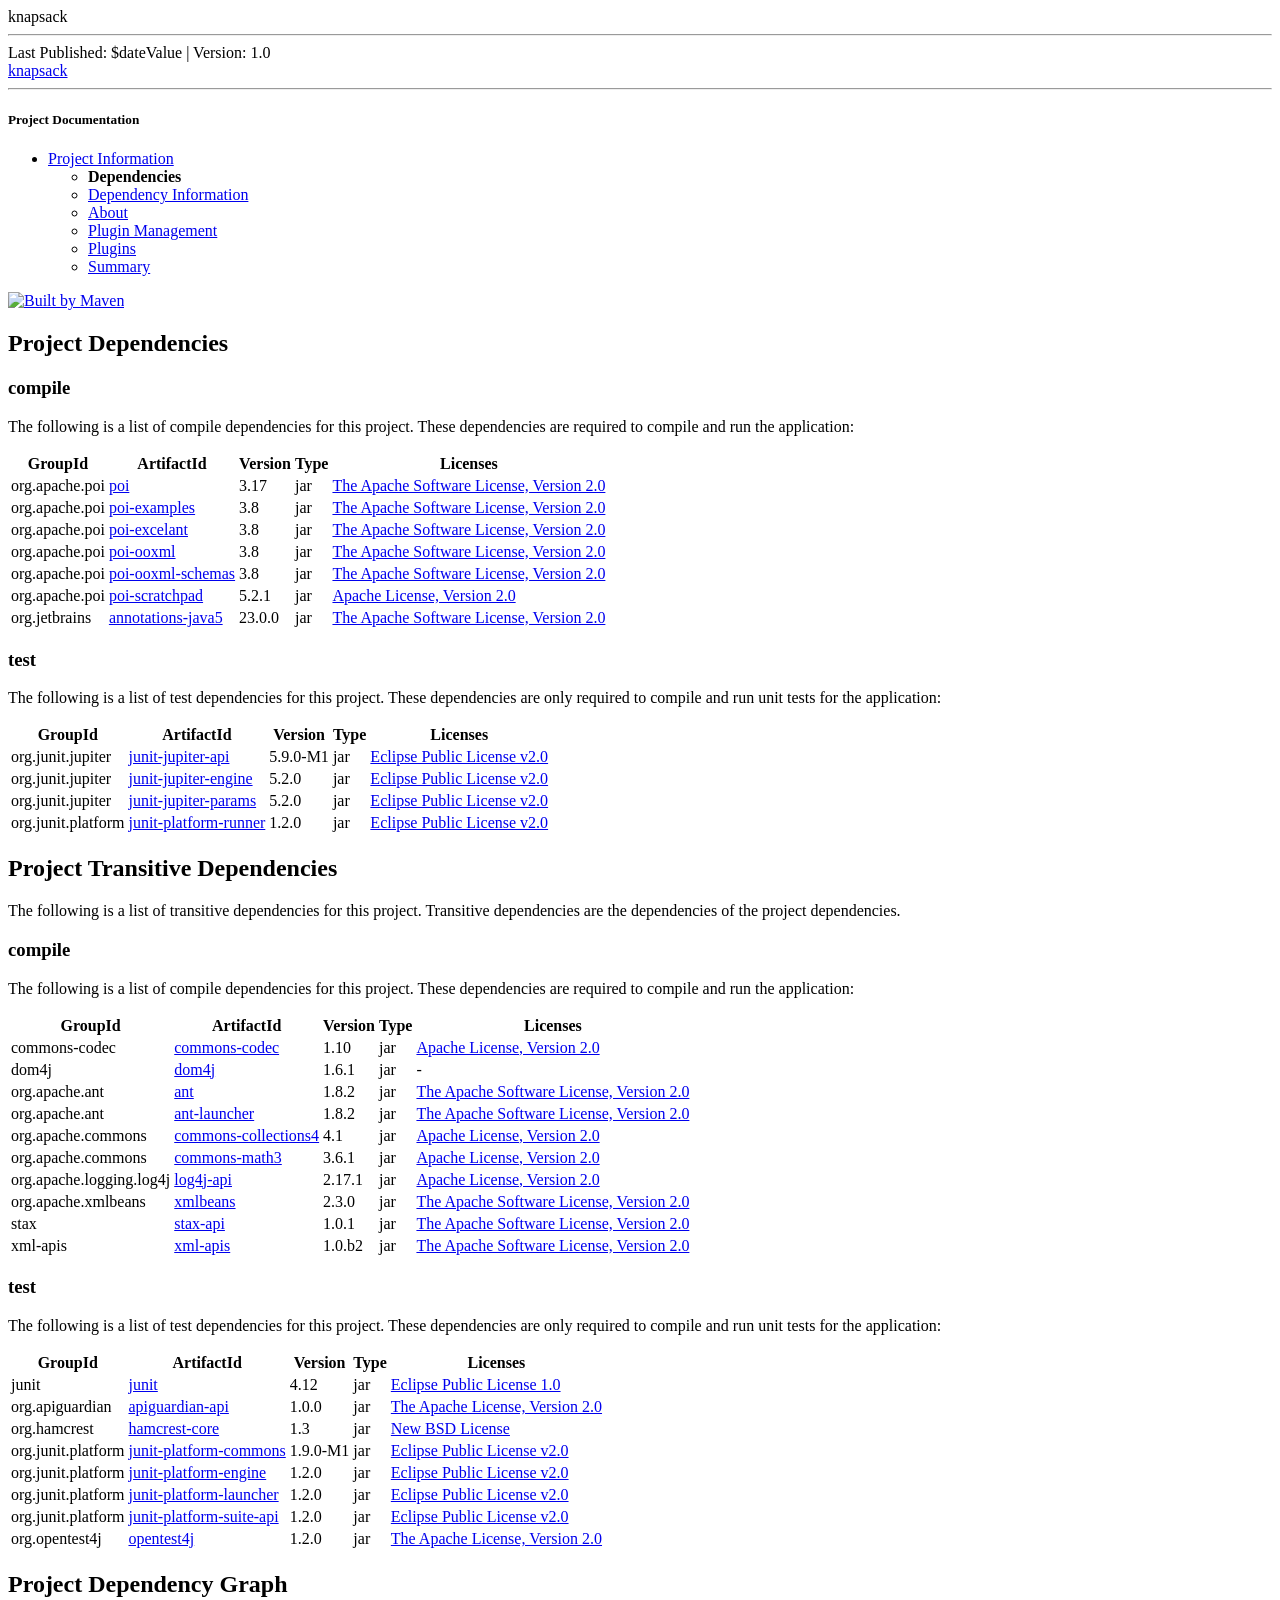
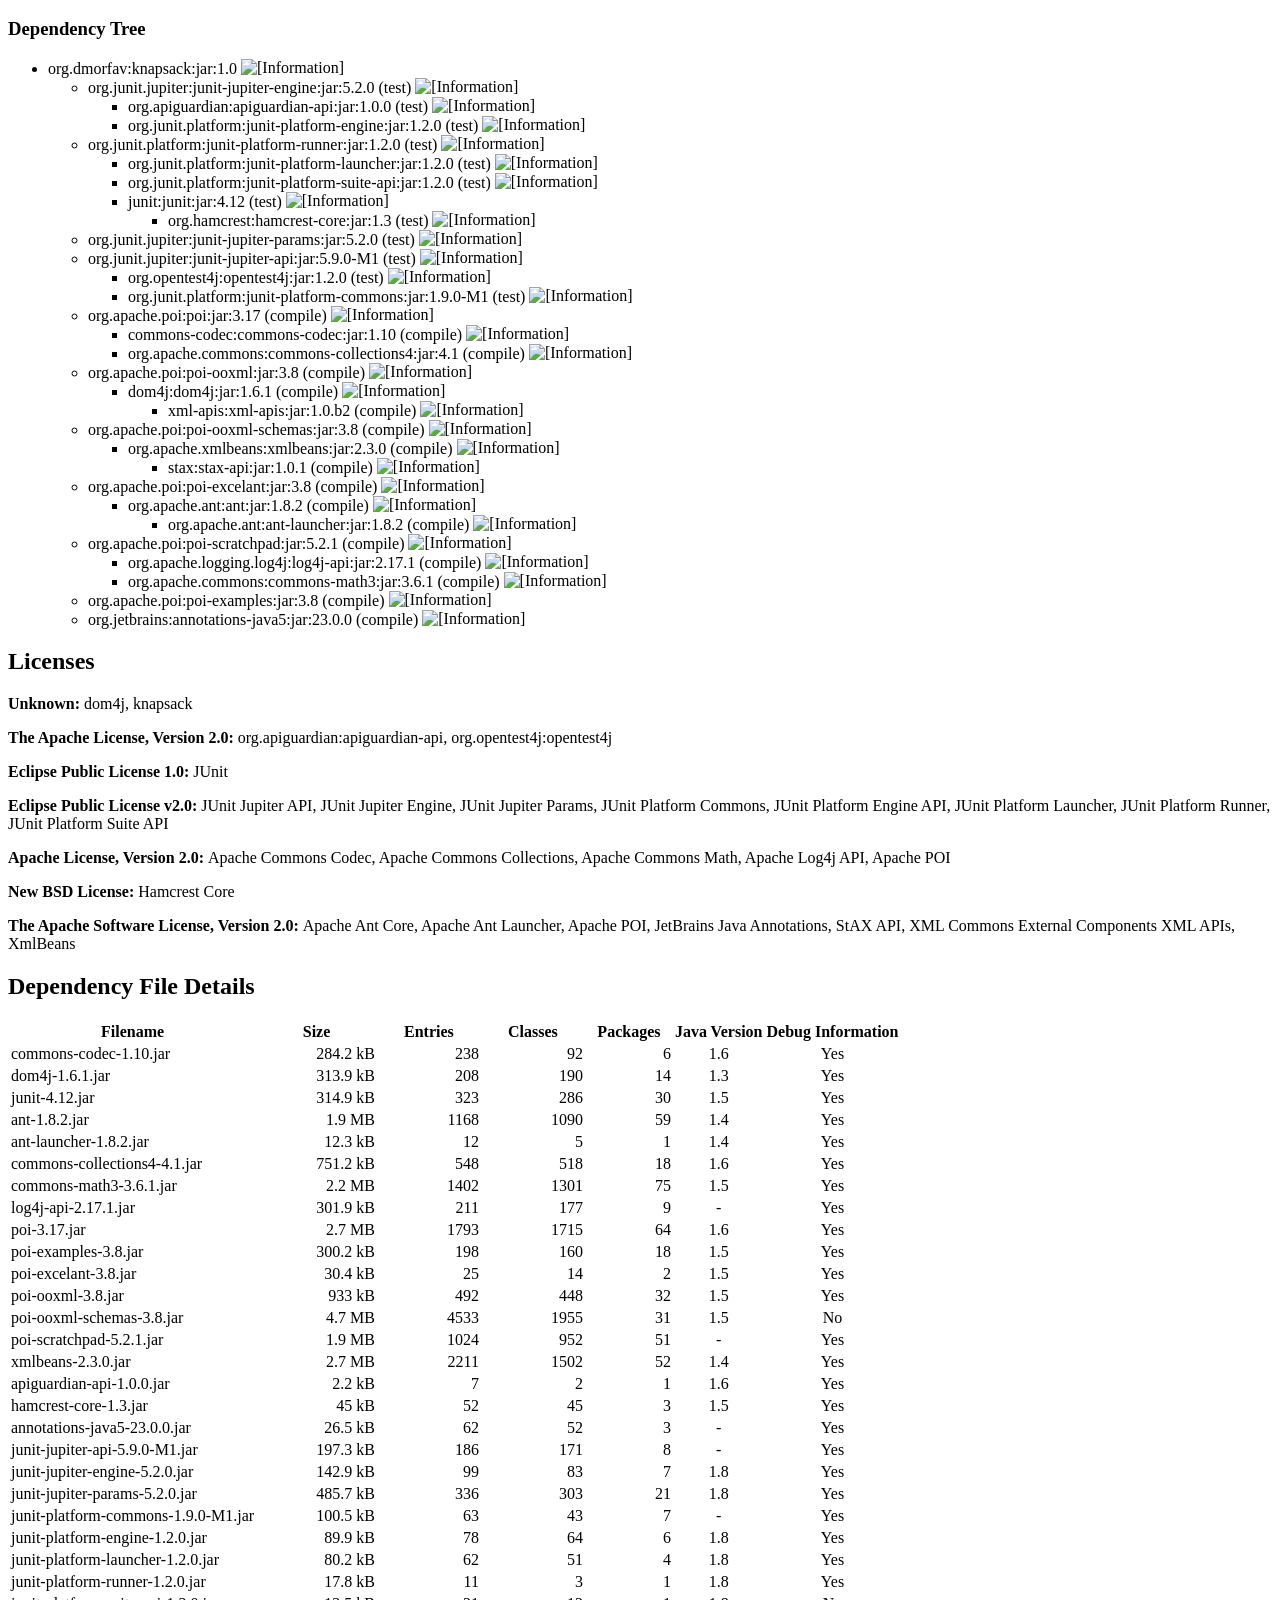
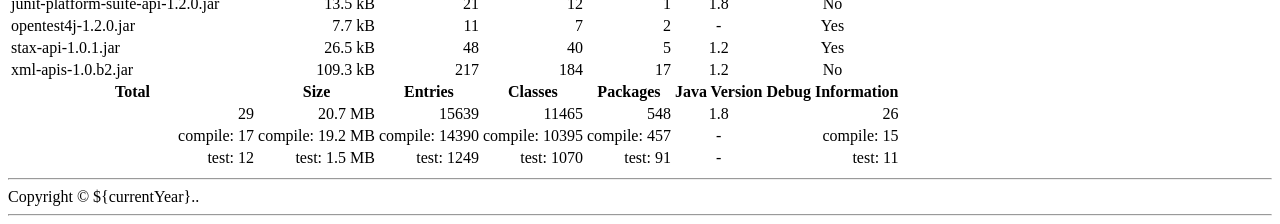
==== docs/dependencies.html @ 64bffa0d "Merge branch 'main' of github.com:dmorfav/Knapsack into main" ====
<!DOCTYPE html>
<!--
 | Generated by Apache Maven Doxia Site Renderer 2.0.0-M2 from org.apache.maven.plugins:maven-project-info-reports-plugin:3.3.0:dependencies at $dateFormat.format( $currentDate )

 | Rendered using Apache Maven Default Skin
-->
<html xmlns="http://www.w3.org/1999/xhtml" xml:lang="en" lang="en">
  <head>
    <meta charset="UTF-8" />
    <meta name="viewport" content="width=device-width, initial-scale=1.0" />
    <meta name="generator" content="Apache Maven Doxia Site Renderer 2.0.0-M2" />
    <title>knapsack &#x2013; Project Dependencies</title>
    <link rel="stylesheet" href="./css/maven-base.css" />
    <link rel="stylesheet" href="./css/maven-theme.css" />
    <link rel="stylesheet" href="./css/site.css" />
    <link rel="stylesheet" href="./css/print.css" media="print" />
  </head>
  <body class="composite">
    <div id="banner">
<div id="bannerLeft">knapsack
</div>
      <div class="clear">
        <hr/>
      </div>
    </div>
    <div id="breadcrumbs">
      <div class="xleft">
        <span id="publishDate">Last Published: $dateValue</span>
           | <span id="projectVersion">Version: 1.0</span>
      </div>
      <div class="xright"><a href="./" title="knapsack">knapsack</a>      </div>
      <div class="clear">
        <hr/>
      </div>
    </div>
    <div id="leftColumn">
      <div id="navcolumn">
       <h5>Project Documentation</h5>
    <ul>
     <li class="expanded"><a href="project-info.html" title="Project Information">Project Information</a>
      <ul>
       <li class="none"><strong>Dependencies</strong></li>
       <li class="none"><a href="dependency-info.html" title="Dependency Information">Dependency Information</a></li>
       <li class="none"><a href="index.html" title="About">About</a></li>
       <li class="none"><a href="plugin-management.html" title="Plugin Management">Plugin Management</a></li>
       <li class="none"><a href="plugins.html" title="Plugins">Plugins</a></li>
       <li class="none"><a href="summary.html" title="Summary">Summary</a></li>
      </ul></li>
    </ul>
      <a href="http://maven.apache.org/" title="Built by Maven" class="poweredBy">
        <img class="poweredBy" alt="Built by Maven" src="./images/logos/maven-feather.png" />
      </a>
      </div>
    </div>
    <div id="bodyColumn">
      <div id="contentBox">
<a name="Project_Dependencies"></a><section>
<h2><a name="Project_Dependencies"></a>Project Dependencies</h2><a name="Project_Dependencies_compile"></a><section>
<h3><a name="compile"></a>compile</h3>
<p>The following is a list of compile dependencies for this project. These dependencies are required to compile and run the application:</p>
<table border="0" class="bodyTable">
<tr class="a">
<th>GroupId</th>
<th>ArtifactId</th>
<th>Version</th>
<th>Type</th>
<th>Licenses</th></tr>
<tr class="b">
<td align="left">org.apache.poi</td>
<td><a class="externalLink" href="http://poi.apache.org/">poi</a></td>
<td>3.17</td>
<td>jar</td>
<td><a class="externalLink" href="http://www.apache.org/licenses/LICENSE-2.0.txt">The Apache Software License, Version 2.0</a></td></tr>
<tr class="a">
<td align="left">org.apache.poi</td>
<td><a class="externalLink" href="http://poi.apache.org/">poi-examples</a></td>
<td>3.8</td>
<td>jar</td>
<td><a class="externalLink" href="http://www.apache.org/licenses/LICENSE-2.0.txt">The Apache Software License, Version 2.0</a></td></tr>
<tr class="b">
<td align="left">org.apache.poi</td>
<td><a class="externalLink" href="http://poi.apache.org/">poi-excelant</a></td>
<td>3.8</td>
<td>jar</td>
<td><a class="externalLink" href="http://www.apache.org/licenses/LICENSE-2.0.txt">The Apache Software License, Version 2.0</a></td></tr>
<tr class="a">
<td align="left">org.apache.poi</td>
<td><a class="externalLink" href="http://poi.apache.org/">poi-ooxml</a></td>
<td>3.8</td>
<td>jar</td>
<td><a class="externalLink" href="http://www.apache.org/licenses/LICENSE-2.0.txt">The Apache Software License, Version 2.0</a></td></tr>
<tr class="b">
<td align="left">org.apache.poi</td>
<td><a class="externalLink" href="http://poi.apache.org/">poi-ooxml-schemas</a></td>
<td>3.8</td>
<td>jar</td>
<td><a class="externalLink" href="http://www.apache.org/licenses/LICENSE-2.0.txt">The Apache Software License, Version 2.0</a></td></tr>
<tr class="a">
<td align="left">org.apache.poi</td>
<td><a class="externalLink" href="https://poi.apache.org/">poi-scratchpad</a></td>
<td>5.2.1</td>
<td>jar</td>
<td><a class="externalLink" href="http://www.apache.org/licenses/LICENSE-2.0.txt">Apache License, Version 2.0</a></td></tr>
<tr class="b">
<td align="left">org.jetbrains</td>
<td><a class="externalLink" href="https://github.com/JetBrains/java-annotations">annotations-java5</a></td>
<td>23.0.0</td>
<td>jar</td>
<td><a class="externalLink" href="https://www.apache.org/licenses/LICENSE-2.0.txt">The Apache Software License, Version 2.0</a></td></tr></table></section><a name="Project_Dependencies_test"></a><section>
<h3><a name="test"></a>test</h3>
<p>The following is a list of test dependencies for this project. These dependencies are only required to compile and run unit tests for the application:</p>
<table border="0" class="bodyTable">
<tr class="a">
<th>GroupId</th>
<th>ArtifactId</th>
<th>Version</th>
<th>Type</th>
<th>Licenses</th></tr>
<tr class="b">
<td align="left">org.junit.jupiter</td>
<td><a class="externalLink" href="https://junit.org/junit5/">junit-jupiter-api</a></td>
<td>5.9.0-M1</td>
<td>jar</td>
<td><a class="externalLink" href="https://www.eclipse.org/legal/epl-v20.html">Eclipse Public License v2.0</a></td></tr>
<tr class="a">
<td align="left">org.junit.jupiter</td>
<td><a class="externalLink" href="http://junit.org/junit5/">junit-jupiter-engine</a></td>
<td>5.2.0</td>
<td>jar</td>
<td><a class="externalLink" href="http://www.eclipse.org/legal/epl-v20.html">Eclipse Public License v2.0</a></td></tr>
<tr class="b">
<td align="left">org.junit.jupiter</td>
<td><a class="externalLink" href="http://junit.org/junit5/">junit-jupiter-params</a></td>
<td>5.2.0</td>
<td>jar</td>
<td><a class="externalLink" href="http://www.eclipse.org/legal/epl-v20.html">Eclipse Public License v2.0</a></td></tr>
<tr class="a">
<td align="left">org.junit.platform</td>
<td><a class="externalLink" href="http://junit.org/junit5/">junit-platform-runner</a></td>
<td>1.2.0</td>
<td>jar</td>
<td><a class="externalLink" href="http://www.eclipse.org/legal/epl-v20.html">Eclipse Public License v2.0</a></td></tr></table></section></section><a name="Project_Transitive_Dependencies"></a><section>
<h2><a name="Project_Transitive_Dependencies"></a>Project Transitive Dependencies</h2>
<p>The following is a list of transitive dependencies for this project. Transitive dependencies are the dependencies of the project dependencies.</p><a name="Project_Transitive_Dependencies_compile"></a><section>
<h3><a name="compile"></a>compile</h3>
<p>The following is a list of compile dependencies for this project. These dependencies are required to compile and run the application:</p>
<table border="0" class="bodyTable">
<tr class="a">
<th>GroupId</th>
<th>ArtifactId</th>
<th>Version</th>
<th>Type</th>
<th>Licenses</th></tr>
<tr class="b">
<td align="left">commons-codec</td>
<td><a class="externalLink" href="http://commons.apache.org/proper/commons-codec/">commons-codec</a></td>
<td>1.10</td>
<td>jar</td>
<td><a class="externalLink" href="http://www.apache.org/licenses/LICENSE-2.0.txt">Apache License, Version 2.0</a></td></tr>
<tr class="a">
<td align="left">dom4j</td>
<td><a class="externalLink" href="http://dom4j.org">dom4j</a></td>
<td>1.6.1</td>
<td>jar</td>
<td>-</td></tr>
<tr class="b">
<td align="left">org.apache.ant</td>
<td><a class="externalLink" href="http://ant.apache.org/ant/">ant</a></td>
<td>1.8.2</td>
<td>jar</td>
<td><a class="externalLink" href="http://www.apache.org/licenses/LICENSE-2.0.txt">The Apache Software License, Version 2.0</a></td></tr>
<tr class="a">
<td align="left">org.apache.ant</td>
<td><a class="externalLink" href="http://ant.apache.org/ant-launcher/">ant-launcher</a></td>
<td>1.8.2</td>
<td>jar</td>
<td><a class="externalLink" href="http://www.apache.org/licenses/LICENSE-2.0.txt">The Apache Software License, Version 2.0</a></td></tr>
<tr class="b">
<td align="left">org.apache.commons</td>
<td><a class="externalLink" href="http://commons.apache.org/proper/commons-collections/">commons-collections4</a></td>
<td>4.1</td>
<td>jar</td>
<td><a class="externalLink" href="http://www.apache.org/licenses/LICENSE-2.0.txt">Apache License, Version 2.0</a></td></tr>
<tr class="a">
<td align="left">org.apache.commons</td>
<td><a class="externalLink" href="http://commons.apache.org/proper/commons-math/">commons-math3</a></td>
<td>3.6.1</td>
<td>jar</td>
<td><a class="externalLink" href="http://www.apache.org/licenses/LICENSE-2.0.txt">Apache License, Version 2.0</a></td></tr>
<tr class="b">
<td align="left">org.apache.logging.log4j</td>
<td><a class="externalLink" href="https://logging.apache.org/log4j/2.x/log4j-api/">log4j-api</a></td>
<td>2.17.1</td>
<td>jar</td>
<td><a class="externalLink" href="https://www.apache.org/licenses/LICENSE-2.0.txt">Apache License, Version 2.0</a></td></tr>
<tr class="a">
<td align="left">org.apache.xmlbeans</td>
<td><a class="externalLink" href="http://xmlbeans.apache.org">xmlbeans</a></td>
<td>2.3.0</td>
<td>jar</td>
<td><a class="externalLink" href="http://www.apache.org/licenses/LICENSE-2.0.txt">The Apache Software License, Version 2.0</a></td></tr>
<tr class="b">
<td align="left">stax</td>
<td><a class="externalLink" href="http://stax.codehaus.org/">stax-api</a></td>
<td>1.0.1</td>
<td>jar</td>
<td><a class="externalLink" href="http://www.apache.org/licenses/LICENSE-2.0.txt">The Apache Software License, Version 2.0</a></td></tr>
<tr class="a">
<td align="left">xml-apis</td>
<td><a class="externalLink" href="http://xml.apache.org/commons/#external">xml-apis</a></td>
<td>1.0.b2</td>
<td>jar</td>
<td><a class="externalLink" href="http://www.apache.org/licenses/LICENSE-2.0.txt">The Apache Software License, Version 2.0</a></td></tr></table></section><a name="Project_Transitive_Dependencies_test"></a><section>
<h3><a name="test"></a>test</h3>
<p>The following is a list of test dependencies for this project. These dependencies are only required to compile and run unit tests for the application:</p>
<table border="0" class="bodyTable">
<tr class="a">
<th>GroupId</th>
<th>ArtifactId</th>
<th>Version</th>
<th>Type</th>
<th>Licenses</th></tr>
<tr class="b">
<td align="left">junit</td>
<td><a class="externalLink" href="http://junit.org">junit</a></td>
<td>4.12</td>
<td>jar</td>
<td><a class="externalLink" href="http://www.eclipse.org/legal/epl-v10.html">Eclipse Public License 1.0</a></td></tr>
<tr class="a">
<td align="left">org.apiguardian</td>
<td><a class="externalLink" href="https://github.com/apiguardian-team/apiguardian">apiguardian-api</a></td>
<td>1.0.0</td>
<td>jar</td>
<td><a class="externalLink" href="http://www.apache.org/licenses/LICENSE-2.0.txt">The Apache License, Version 2.0</a></td></tr>
<tr class="b">
<td align="left">org.hamcrest</td>
<td><a class="externalLink" href="https://github.com/hamcrest/JavaHamcrest/hamcrest-core">hamcrest-core</a></td>
<td>1.3</td>
<td>jar</td>
<td><a class="externalLink" href="http://www.opensource.org/licenses/bsd-license.php">New BSD License</a></td></tr>
<tr class="a">
<td align="left">org.junit.platform</td>
<td><a class="externalLink" href="https://junit.org/junit5/">junit-platform-commons</a></td>
<td>1.9.0-M1</td>
<td>jar</td>
<td><a class="externalLink" href="https://www.eclipse.org/legal/epl-v20.html">Eclipse Public License v2.0</a></td></tr>
<tr class="b">
<td align="left">org.junit.platform</td>
<td><a class="externalLink" href="http://junit.org/junit5/">junit-platform-engine</a></td>
<td>1.2.0</td>
<td>jar</td>
<td><a class="externalLink" href="http://www.eclipse.org/legal/epl-v20.html">Eclipse Public License v2.0</a></td></tr>
<tr class="a">
<td align="left">org.junit.platform</td>
<td><a class="externalLink" href="http://junit.org/junit5/">junit-platform-launcher</a></td>
<td>1.2.0</td>
<td>jar</td>
<td><a class="externalLink" href="http://www.eclipse.org/legal/epl-v20.html">Eclipse Public License v2.0</a></td></tr>
<tr class="b">
<td align="left">org.junit.platform</td>
<td><a class="externalLink" href="http://junit.org/junit5/">junit-platform-suite-api</a></td>
<td>1.2.0</td>
<td>jar</td>
<td><a class="externalLink" href="http://www.eclipse.org/legal/epl-v20.html">Eclipse Public License v2.0</a></td></tr>
<tr class="a">
<td align="left">org.opentest4j</td>
<td><a class="externalLink" href="https://github.com/ota4j-team/opentest4j">opentest4j</a></td>
<td>1.2.0</td>
<td>jar</td>
<td><a class="externalLink" href="http://www.apache.org/licenses/LICENSE-2.0.txt">The Apache License, Version 2.0</a></td></tr></table></section></section><a name="Project_Dependency_Graph"></a><section>
<h2><a name="Project_Dependency_Graph"></a>Project Dependency Graph</h2>
<script language="javascript" type="text/javascript">
      function toggleDependencyDetails( divId, imgId )
      {
        var div = document.getElementById( divId );
        var img = document.getElementById( imgId );
        if( div.style.display == '' )
        {
          div.style.display = 'none';
          img.src='./images/icon_info_sml.gif';
          img.alt='[Information]';
        }
        else
        {
          div.style.display = '';
          img.src='./images/close.gif';
          img.alt='[Close]';
        }
      }
</script>
<a name="Dependency_Tree"></a><section>
<h3><a name="Dependency_Tree"></a>Dependency Tree</h3>
<ul>
<li>org.dmorfav:knapsack:jar:1.0 <img id="_img1" src="./images/icon_info_sml.gif" alt="[Information]" onclick="toggleDependencyDetails( '_dep0', '_img1' );" style="cursor: pointer; vertical-align: text-bottom;"></img><div id="_dep0" style="display:none">
<table border="0" class="bodyTable">
<tr class="a">
<th>knapsack</th></tr>
<tr class="b">
<td>
<p><b>Description: </b>There is currently no description associated with this project.</p>
<p><b>URL: </b><a class="externalLink" href="https://github.com/dmorfav/Knapsack">https://github.com/dmorfav/Knapsack</a></p>
<p><b>Project Licenses: </b>No licenses are defined for this project.</p></td></tr></table></div>
<ul>
<li>org.junit.jupiter:junit-jupiter-engine:jar:5.2.0 (test) <img id="_img3" src="./images/icon_info_sml.gif" alt="[Information]" onclick="toggleDependencyDetails( '_dep2', '_img3' );" style="cursor: pointer; vertical-align: text-bottom;"></img><div id="_dep2" style="display:none">
<table border="0" class="bodyTable">
<tr class="a">
<th>JUnit Jupiter Engine</th></tr>
<tr class="b">
<td>
<p><b>Description: </b>Module &quot;junit-jupiter-engine&quot; of JUnit 5.</p>
<p><b>URL: </b><a class="externalLink" href="http://junit.org/junit5/">http://junit.org/junit5/</a></p>
<p><b>Project Licenses: </b><a class="externalLink" href="http://www.eclipse.org/legal/epl-v20.html">Eclipse Public License v2.0</a></p></td></tr></table></div>
<ul>
<li>org.apiguardian:apiguardian-api:jar:1.0.0 (test) <img id="_img5" src="./images/icon_info_sml.gif" alt="[Information]" onclick="toggleDependencyDetails( '_dep4', '_img5' );" style="cursor: pointer; vertical-align: text-bottom;"></img><div id="_dep4" style="display:none">
<table border="0" class="bodyTable">
<tr class="a">
<th>org.apiguardian:apiguardian-api</th></tr>
<tr class="b">
<td>
<p><b>Description: </b>@API Guardian</p>
<p><b>URL: </b><a class="externalLink" href="https://github.com/apiguardian-team/apiguardian">https://github.com/apiguardian-team/apiguardian</a></p>
<p><b>Project Licenses: </b><a class="externalLink" href="http://www.apache.org/licenses/LICENSE-2.0.txt">The Apache License, Version 2.0</a></p></td></tr></table></div></li>
<li>org.junit.platform:junit-platform-engine:jar:1.2.0 (test) <img id="_img7" src="./images/icon_info_sml.gif" alt="[Information]" onclick="toggleDependencyDetails( '_dep6', '_img7' );" style="cursor: pointer; vertical-align: text-bottom;"></img><div id="_dep6" style="display:none">
<table border="0" class="bodyTable">
<tr class="a">
<th>JUnit Platform Engine API</th></tr>
<tr class="b">
<td>
<p><b>Description: </b>Module &quot;junit-platform-engine&quot; of JUnit 5.</p>
<p><b>URL: </b><a class="externalLink" href="http://junit.org/junit5/">http://junit.org/junit5/</a></p>
<p><b>Project Licenses: </b><a class="externalLink" href="http://www.eclipse.org/legal/epl-v20.html">Eclipse Public License v2.0</a></p></td></tr></table></div></li></ul></li>
<li>org.junit.platform:junit-platform-runner:jar:1.2.0 (test) <img id="_img9" src="./images/icon_info_sml.gif" alt="[Information]" onclick="toggleDependencyDetails( '_dep8', '_img9' );" style="cursor: pointer; vertical-align: text-bottom;"></img><div id="_dep8" style="display:none">
<table border="0" class="bodyTable">
<tr class="a">
<th>JUnit Platform Runner</th></tr>
<tr class="b">
<td>
<p><b>Description: </b>Module &quot;junit-platform-runner&quot; of JUnit 5.</p>
<p><b>URL: </b><a class="externalLink" href="http://junit.org/junit5/">http://junit.org/junit5/</a></p>
<p><b>Project Licenses: </b><a class="externalLink" href="http://www.eclipse.org/legal/epl-v20.html">Eclipse Public License v2.0</a></p></td></tr></table></div>
<ul>
<li>org.junit.platform:junit-platform-launcher:jar:1.2.0 (test) <img id="_img11" src="./images/icon_info_sml.gif" alt="[Information]" onclick="toggleDependencyDetails( '_dep10', '_img11' );" style="cursor: pointer; vertical-align: text-bottom;"></img><div id="_dep10" style="display:none">
<table border="0" class="bodyTable">
<tr class="a">
<th>JUnit Platform Launcher</th></tr>
<tr class="b">
<td>
<p><b>Description: </b>Module &quot;junit-platform-launcher&quot; of JUnit 5.</p>
<p><b>URL: </b><a class="externalLink" href="http://junit.org/junit5/">http://junit.org/junit5/</a></p>
<p><b>Project Licenses: </b><a class="externalLink" href="http://www.eclipse.org/legal/epl-v20.html">Eclipse Public License v2.0</a></p></td></tr></table></div></li>
<li>org.junit.platform:junit-platform-suite-api:jar:1.2.0 (test) <img id="_img13" src="./images/icon_info_sml.gif" alt="[Information]" onclick="toggleDependencyDetails( '_dep12', '_img13' );" style="cursor: pointer; vertical-align: text-bottom;"></img><div id="_dep12" style="display:none">
<table border="0" class="bodyTable">
<tr class="a">
<th>JUnit Platform Suite API</th></tr>
<tr class="b">
<td>
<p><b>Description: </b>Module &quot;junit-platform-suite-api&quot; of JUnit 5.</p>
<p><b>URL: </b><a class="externalLink" href="http://junit.org/junit5/">http://junit.org/junit5/</a></p>
<p><b>Project Licenses: </b><a class="externalLink" href="http://www.eclipse.org/legal/epl-v20.html">Eclipse Public License v2.0</a></p></td></tr></table></div></li>
<li>junit:junit:jar:4.12 (test) <img id="_img15" src="./images/icon_info_sml.gif" alt="[Information]" onclick="toggleDependencyDetails( '_dep14', '_img15' );" style="cursor: pointer; vertical-align: text-bottom;"></img><div id="_dep14" style="display:none">
<table border="0" class="bodyTable">
<tr class="a">
<th>JUnit</th></tr>
<tr class="b">
<td>
<p><b>Description: </b>JUnit is a unit testing framework for Java, created by Erich Gamma and Kent Beck.</p>
<p><b>URL: </b><a class="externalLink" href="http://junit.org">http://junit.org</a></p>
<p><b>Project Licenses: </b><a class="externalLink" href="http://www.eclipse.org/legal/epl-v10.html">Eclipse Public License 1.0</a></p></td></tr></table></div>
<ul>
<li>org.hamcrest:hamcrest-core:jar:1.3 (test) <img id="_img17" src="./images/icon_info_sml.gif" alt="[Information]" onclick="toggleDependencyDetails( '_dep16', '_img17' );" style="cursor: pointer; vertical-align: text-bottom;"></img><div id="_dep16" style="display:none">
<table border="0" class="bodyTable">
<tr class="a">
<th>Hamcrest Core</th></tr>
<tr class="b">
<td>
<p><b>Description: </b>This is the core API of hamcrest matcher framework to be used by third-party framework providers. This includes the a foundation set of matcher implementations for common operations.</p>
<p><b>URL: </b><a class="externalLink" href="https://github.com/hamcrest/JavaHamcrest/hamcrest-core">https://github.com/hamcrest/JavaHamcrest/hamcrest-core</a></p>
<p><b>Project Licenses: </b><a class="externalLink" href="http://www.opensource.org/licenses/bsd-license.php">New BSD License</a></p></td></tr></table></div></li></ul></li></ul></li>
<li>org.junit.jupiter:junit-jupiter-params:jar:5.2.0 (test) <img id="_img19" src="./images/icon_info_sml.gif" alt="[Information]" onclick="toggleDependencyDetails( '_dep18', '_img19' );" style="cursor: pointer; vertical-align: text-bottom;"></img><div id="_dep18" style="display:none">
<table border="0" class="bodyTable">
<tr class="a">
<th>JUnit Jupiter Params</th></tr>
<tr class="b">
<td>
<p><b>Description: </b>Module &quot;junit-jupiter-params&quot; of JUnit 5.</p>
<p><b>URL: </b><a class="externalLink" href="http://junit.org/junit5/">http://junit.org/junit5/</a></p>
<p><b>Project Licenses: </b><a class="externalLink" href="http://www.eclipse.org/legal/epl-v20.html">Eclipse Public License v2.0</a></p></td></tr></table></div></li>
<li>org.junit.jupiter:junit-jupiter-api:jar:5.9.0-M1 (test) <img id="_img21" src="./images/icon_info_sml.gif" alt="[Information]" onclick="toggleDependencyDetails( '_dep20', '_img21' );" style="cursor: pointer; vertical-align: text-bottom;"></img><div id="_dep20" style="display:none">
<table border="0" class="bodyTable">
<tr class="a">
<th>JUnit Jupiter API</th></tr>
<tr class="b">
<td>
<p><b>Description: </b>Module &quot;junit-jupiter-api&quot; of JUnit 5.</p>
<p><b>URL: </b><a class="externalLink" href="https://junit.org/junit5/">https://junit.org/junit5/</a></p>
<p><b>Project Licenses: </b><a class="externalLink" href="https://www.eclipse.org/legal/epl-v20.html">Eclipse Public License v2.0</a></p></td></tr></table></div>
<ul>
<li>org.opentest4j:opentest4j:jar:1.2.0 (test) <img id="_img23" src="./images/icon_info_sml.gif" alt="[Information]" onclick="toggleDependencyDetails( '_dep22', '_img23' );" style="cursor: pointer; vertical-align: text-bottom;"></img><div id="_dep22" style="display:none">
<table border="0" class="bodyTable">
<tr class="a">
<th>org.opentest4j:opentest4j</th></tr>
<tr class="b">
<td>
<p><b>Description: </b>Open Test Alliance for the JVM</p>
<p><b>URL: </b><a class="externalLink" href="https://github.com/ota4j-team/opentest4j">https://github.com/ota4j-team/opentest4j</a></p>
<p><b>Project Licenses: </b><a class="externalLink" href="http://www.apache.org/licenses/LICENSE-2.0.txt">The Apache License, Version 2.0</a></p></td></tr></table></div></li>
<li>org.junit.platform:junit-platform-commons:jar:1.9.0-M1 (test) <img id="_img25" src="./images/icon_info_sml.gif" alt="[Information]" onclick="toggleDependencyDetails( '_dep24', '_img25' );" style="cursor: pointer; vertical-align: text-bottom;"></img><div id="_dep24" style="display:none">
<table border="0" class="bodyTable">
<tr class="a">
<th>JUnit Platform Commons</th></tr>
<tr class="b">
<td>
<p><b>Description: </b>Module &quot;junit-platform-commons&quot; of JUnit 5.</p>
<p><b>URL: </b><a class="externalLink" href="https://junit.org/junit5/">https://junit.org/junit5/</a></p>
<p><b>Project Licenses: </b><a class="externalLink" href="https://www.eclipse.org/legal/epl-v20.html">Eclipse Public License v2.0</a></p></td></tr></table></div></li></ul></li>
<li>org.apache.poi:poi:jar:3.17 (compile) <img id="_img27" src="./images/icon_info_sml.gif" alt="[Information]" onclick="toggleDependencyDetails( '_dep26', '_img27' );" style="cursor: pointer; vertical-align: text-bottom;"></img><div id="_dep26" style="display:none">
<table border="0" class="bodyTable">
<tr class="a">
<th>Apache POI</th></tr>
<tr class="b">
<td>
<p><b>Description: </b>Apache POI - Java API To Access Microsoft Format Files</p>
<p><b>URL: </b><a class="externalLink" href="http://poi.apache.org/">http://poi.apache.org/</a></p>
<p><b>Project Licenses: </b><a class="externalLink" href="http://www.apache.org/licenses/LICENSE-2.0.txt">The Apache Software License, Version 2.0</a></p></td></tr></table></div>
<ul>
<li>commons-codec:commons-codec:jar:1.10 (compile) <img id="_img29" src="./images/icon_info_sml.gif" alt="[Information]" onclick="toggleDependencyDetails( '_dep28', '_img29' );" style="cursor: pointer; vertical-align: text-bottom;"></img><div id="_dep28" style="display:none">
<table border="0" class="bodyTable">
<tr class="a">
<th>Apache Commons Codec</th></tr>
<tr class="b">
<td>
<p><b>Description: </b>The Apache Commons Codec package contains simple encoder and decoders for
     various formats such as Base64 and Hexadecimal.  In addition to these
     widely used encoders and decoders, the codec package also maintains a
     collection of phonetic encoding utilities.</p>
<p><b>URL: </b><a class="externalLink" href="http://commons.apache.org/proper/commons-codec/">http://commons.apache.org/proper/commons-codec/</a></p>
<p><b>Project Licenses: </b><a class="externalLink" href="http://www.apache.org/licenses/LICENSE-2.0.txt">Apache License, Version 2.0</a></p></td></tr></table></div></li>
<li>org.apache.commons:commons-collections4:jar:4.1 (compile) <img id="_img31" src="./images/icon_info_sml.gif" alt="[Information]" onclick="toggleDependencyDetails( '_dep30', '_img31' );" style="cursor: pointer; vertical-align: text-bottom;"></img><div id="_dep30" style="display:none">
<table border="0" class="bodyTable">
<tr class="a">
<th>Apache Commons Collections</th></tr>
<tr class="b">
<td>
<p><b>Description: </b>The Apache Commons Collections package contains types that extend and augment the Java Collections Framework.</p>
<p><b>URL: </b><a class="externalLink" href="http://commons.apache.org/proper/commons-collections/">http://commons.apache.org/proper/commons-collections/</a></p>
<p><b>Project Licenses: </b><a class="externalLink" href="http://www.apache.org/licenses/LICENSE-2.0.txt">Apache License, Version 2.0</a></p></td></tr></table></div></li></ul></li>
<li>org.apache.poi:poi-ooxml:jar:3.8 (compile) <img id="_img33" src="./images/icon_info_sml.gif" alt="[Information]" onclick="toggleDependencyDetails( '_dep32', '_img33' );" style="cursor: pointer; vertical-align: text-bottom;"></img><div id="_dep32" style="display:none">
<table border="0" class="bodyTable">
<tr class="a">
<th>Apache POI</th></tr>
<tr class="b">
<td>
<p><b>Description: </b>Apache POI - Java API To Access Microsoft Format Files</p>
<p><b>URL: </b><a class="externalLink" href="http://poi.apache.org/">http://poi.apache.org/</a></p>
<p><b>Project Licenses: </b><a class="externalLink" href="http://www.apache.org/licenses/LICENSE-2.0.txt">The Apache Software License, Version 2.0</a></p></td></tr></table></div>
<ul>
<li>dom4j:dom4j:jar:1.6.1 (compile) <img id="_img35" src="./images/icon_info_sml.gif" alt="[Information]" onclick="toggleDependencyDetails( '_dep34', '_img35' );" style="cursor: pointer; vertical-align: text-bottom;"></img><div id="_dep34" style="display:none">
<table border="0" class="bodyTable">
<tr class="a">
<th>dom4j</th></tr>
<tr class="b">
<td>
<p><b>Description: </b>dom4j: the flexible XML framework for Java</p>
<p><b>URL: </b><a class="externalLink" href="http://dom4j.org">http://dom4j.org</a></p>
<p><b>Project Licenses: </b>No licenses are defined for this project.</p></td></tr></table></div>
<ul>
<li>xml-apis:xml-apis:jar:1.0.b2 (compile) <img id="_img37" src="./images/icon_info_sml.gif" alt="[Information]" onclick="toggleDependencyDetails( '_dep36', '_img37' );" style="cursor: pointer; vertical-align: text-bottom;"></img><div id="_dep36" style="display:none">
<table border="0" class="bodyTable">
<tr class="a">
<th>XML Commons External Components XML APIs</th></tr>
<tr class="b">
<td>
<p><b>Description: </b>xml-commons provides an Apache-hosted set of DOM, SAX, and 
    JAXP interfaces for use in other xml-based projects. Our hope is that we 
    can standardize on both a common version and packaging scheme for these 
    critical XML standards interfaces to make the lives of both our developers 
    and users easier. The External Components portion of xml-commons contains 
    interfaces that are defined by external standards organizations. For DOM, 
    that's the W3C; for SAX it's David Megginson and sax.sourceforge.net; for 
    JAXP it's Sun.</p>
<p><b>URL: </b><a class="externalLink" href="http://xml.apache.org/commons/#external">http://xml.apache.org/commons/#external</a></p>
<p><b>Project Licenses: </b><a class="externalLink" href="http://www.apache.org/licenses/LICENSE-2.0.txt">The Apache Software License, Version 2.0</a></p></td></tr></table></div></li></ul></li></ul></li>
<li>org.apache.poi:poi-ooxml-schemas:jar:3.8 (compile) <img id="_img39" src="./images/icon_info_sml.gif" alt="[Information]" onclick="toggleDependencyDetails( '_dep38', '_img39' );" style="cursor: pointer; vertical-align: text-bottom;"></img><div id="_dep38" style="display:none">
<table border="0" class="bodyTable">
<tr class="a">
<th>Apache POI</th></tr>
<tr class="b">
<td>
<p><b>Description: </b>Apache POI - Java API To Access Microsoft Format Files</p>
<p><b>URL: </b><a class="externalLink" href="http://poi.apache.org/">http://poi.apache.org/</a></p>
<p><b>Project Licenses: </b><a class="externalLink" href="http://www.apache.org/licenses/LICENSE-2.0.txt">The Apache Software License, Version 2.0</a></p></td></tr></table></div>
<ul>
<li>org.apache.xmlbeans:xmlbeans:jar:2.3.0 (compile) <img id="_img41" src="./images/icon_info_sml.gif" alt="[Information]" onclick="toggleDependencyDetails( '_dep40', '_img41' );" style="cursor: pointer; vertical-align: text-bottom;"></img><div id="_dep40" style="display:none">
<table border="0" class="bodyTable">
<tr class="a">
<th>XmlBeans</th></tr>
<tr class="b">
<td>
<p><b>Description: </b>XmlBeans main jar</p>
<p><b>URL: </b><a class="externalLink" href="http://xmlbeans.apache.org">http://xmlbeans.apache.org</a></p>
<p><b>Project Licenses: </b><a class="externalLink" href="http://www.apache.org/licenses/LICENSE-2.0.txt">The Apache Software License, Version 2.0</a></p></td></tr></table></div>
<ul>
<li>stax:stax-api:jar:1.0.1 (compile) <img id="_img43" src="./images/icon_info_sml.gif" alt="[Information]" onclick="toggleDependencyDetails( '_dep42', '_img43' );" style="cursor: pointer; vertical-align: text-bottom;"></img><div id="_dep42" style="display:none">
<table border="0" class="bodyTable">
<tr class="a">
<th>StAX API</th></tr>
<tr class="b">
<td>
<p><b>Description: </b>StAX API is the standard java XML processing API defined by JSR-173</p>
<p><b>URL: </b><a class="externalLink" href="http://stax.codehaus.org/">http://stax.codehaus.org/</a></p>
<p><b>Project Licenses: </b><a class="externalLink" href="http://www.apache.org/licenses/LICENSE-2.0.txt">The Apache Software License, Version 2.0</a></p></td></tr></table></div></li></ul></li></ul></li>
<li>org.apache.poi:poi-excelant:jar:3.8 (compile) <img id="_img45" src="./images/icon_info_sml.gif" alt="[Information]" onclick="toggleDependencyDetails( '_dep44', '_img45' );" style="cursor: pointer; vertical-align: text-bottom;"></img><div id="_dep44" style="display:none">
<table border="0" class="bodyTable">
<tr class="a">
<th>Apache POI</th></tr>
<tr class="b">
<td>
<p><b>Description: </b>Apache POI Excel Ant Tasks</p>
<p><b>URL: </b><a class="externalLink" href="http://poi.apache.org/">http://poi.apache.org/</a></p>
<p><b>Project Licenses: </b><a class="externalLink" href="http://www.apache.org/licenses/LICENSE-2.0.txt">The Apache Software License, Version 2.0</a></p></td></tr></table></div>
<ul>
<li>org.apache.ant:ant:jar:1.8.2 (compile) <img id="_img47" src="./images/icon_info_sml.gif" alt="[Information]" onclick="toggleDependencyDetails( '_dep46', '_img47' );" style="cursor: pointer; vertical-align: text-bottom;"></img><div id="_dep46" style="display:none">
<table border="0" class="bodyTable">
<tr class="a">
<th>Apache Ant Core</th></tr>
<tr class="b">
<td>
<p><b>Description: </b>master POM</p>
<p><b>URL: </b><a class="externalLink" href="http://ant.apache.org/ant/">http://ant.apache.org/ant/</a></p>
<p><b>Project Licenses: </b><a class="externalLink" href="http://www.apache.org/licenses/LICENSE-2.0.txt">The Apache Software License, Version 2.0</a></p></td></tr></table></div>
<ul>
<li>org.apache.ant:ant-launcher:jar:1.8.2 (compile) <img id="_img49" src="./images/icon_info_sml.gif" alt="[Information]" onclick="toggleDependencyDetails( '_dep48', '_img49' );" style="cursor: pointer; vertical-align: text-bottom;"></img><div id="_dep48" style="display:none">
<table border="0" class="bodyTable">
<tr class="a">
<th>Apache Ant Launcher</th></tr>
<tr class="b">
<td>
<p><b>Description: </b>master POM</p>
<p><b>URL: </b><a class="externalLink" href="http://ant.apache.org/ant-launcher/">http://ant.apache.org/ant-launcher/</a></p>
<p><b>Project Licenses: </b><a class="externalLink" href="http://www.apache.org/licenses/LICENSE-2.0.txt">The Apache Software License, Version 2.0</a></p></td></tr></table></div></li></ul></li></ul></li>
<li>org.apache.poi:poi-scratchpad:jar:5.2.1 (compile) <img id="_img51" src="./images/icon_info_sml.gif" alt="[Information]" onclick="toggleDependencyDetails( '_dep50', '_img51' );" style="cursor: pointer; vertical-align: text-bottom;"></img><div id="_dep50" style="display:none">
<table border="0" class="bodyTable">
<tr class="a">
<th>Apache POI</th></tr>
<tr class="b">
<td>
<p><b>Description: </b>Apache POI - Java API To Access Microsoft Format Files (Scratchpad)</p>
<p><b>URL: </b><a class="externalLink" href="https://poi.apache.org/">https://poi.apache.org/</a></p>
<p><b>Project Licenses: </b><a class="externalLink" href="http://www.apache.org/licenses/LICENSE-2.0.txt">Apache License, Version 2.0</a></p></td></tr></table></div>
<ul>
<li>org.apache.logging.log4j:log4j-api:jar:2.17.1 (compile) <img id="_img53" src="./images/icon_info_sml.gif" alt="[Information]" onclick="toggleDependencyDetails( '_dep52', '_img53' );" style="cursor: pointer; vertical-align: text-bottom;"></img><div id="_dep52" style="display:none">
<table border="0" class="bodyTable">
<tr class="a">
<th>Apache Log4j API</th></tr>
<tr class="b">
<td>
<p><b>Description: </b>The Apache Log4j API</p>
<p><b>URL: </b><a class="externalLink" href="https://logging.apache.org/log4j/2.x/log4j-api/">https://logging.apache.org/log4j/2.x/log4j-api/</a></p>
<p><b>Project Licenses: </b><a class="externalLink" href="https://www.apache.org/licenses/LICENSE-2.0.txt">Apache License, Version 2.0</a></p></td></tr></table></div></li>
<li>org.apache.commons:commons-math3:jar:3.6.1 (compile) <img id="_img55" src="./images/icon_info_sml.gif" alt="[Information]" onclick="toggleDependencyDetails( '_dep54', '_img55' );" style="cursor: pointer; vertical-align: text-bottom;"></img><div id="_dep54" style="display:none">
<table border="0" class="bodyTable">
<tr class="a">
<th>Apache Commons Math</th></tr>
<tr class="b">
<td>
<p><b>Description: </b>The Apache Commons Math project is a library of lightweight, self-contained mathematics and statistics components addressing the most common practical problems not immediately available in the Java programming language or commons-lang.</p>
<p><b>URL: </b><a class="externalLink" href="http://commons.apache.org/proper/commons-math/">http://commons.apache.org/proper/commons-math/</a></p>
<p><b>Project Licenses: </b><a class="externalLink" href="http://www.apache.org/licenses/LICENSE-2.0.txt">Apache License, Version 2.0</a></p></td></tr></table></div></li></ul></li>
<li>org.apache.poi:poi-examples:jar:3.8 (compile) <img id="_img57" src="./images/icon_info_sml.gif" alt="[Information]" onclick="toggleDependencyDetails( '_dep56', '_img57' );" style="cursor: pointer; vertical-align: text-bottom;"></img><div id="_dep56" style="display:none">
<table border="0" class="bodyTable">
<tr class="a">
<th>Apache POI</th></tr>
<tr class="b">
<td>
<p><b>Description: </b>Apache POI Examples</p>
<p><b>URL: </b><a class="externalLink" href="http://poi.apache.org/">http://poi.apache.org/</a></p>
<p><b>Project Licenses: </b><a class="externalLink" href="http://www.apache.org/licenses/LICENSE-2.0.txt">The Apache Software License, Version 2.0</a></p></td></tr></table></div></li>
<li>org.jetbrains:annotations-java5:jar:23.0.0 (compile) <img id="_img59" src="./images/icon_info_sml.gif" alt="[Information]" onclick="toggleDependencyDetails( '_dep58', '_img59' );" style="cursor: pointer; vertical-align: text-bottom;"></img><div id="_dep58" style="display:none">
<table border="0" class="bodyTable">
<tr class="a">
<th>JetBrains Java Annotations</th></tr>
<tr class="b">
<td>
<p><b>Description: </b>A set of annotations used for code inspection support and code documentation.</p>
<p><b>URL: </b><a class="externalLink" href="https://github.com/JetBrains/java-annotations">https://github.com/JetBrains/java-annotations</a></p>
<p><b>Project Licenses: </b><a class="externalLink" href="https://www.apache.org/licenses/LICENSE-2.0.txt">The Apache Software License, Version 2.0</a></p></td></tr></table></div></li></ul></li></ul></section></section><a name="Licenses"></a><section>
<h2><a name="Licenses"></a>Licenses</h2>
<p><b>Unknown: </b>dom4j, knapsack</p>
<p><b>The Apache License, Version 2.0: </b>org.apiguardian:apiguardian-api, org.opentest4j:opentest4j</p>
<p><b>Eclipse Public License 1.0: </b>JUnit</p>
<p><b>Eclipse Public License v2.0: </b>JUnit Jupiter API, JUnit Jupiter Engine, JUnit Jupiter Params, JUnit Platform Commons, JUnit Platform Engine API, JUnit Platform Launcher, JUnit Platform Runner, JUnit Platform Suite API</p>
<p><b>Apache License, Version 2.0: </b>Apache Commons Codec, Apache Commons Collections, Apache Commons Math, Apache Log4j API, Apache POI</p>
<p><b>New BSD License: </b>Hamcrest Core</p>
<p><b>The Apache Software License, Version 2.0: </b>Apache Ant Core, Apache Ant Launcher, Apache POI, JetBrains Java Annotations, StAX API, XML Commons External Components XML APIs, XmlBeans</p></section><a name="Dependency_File_Details"></a><section>
<h2><a name="Dependency_File_Details"></a>Dependency File Details</h2>
<table border="0" class="bodyTable">
<tr class="a">
<th>Filename</th>
<th>Size</th>
<th>Entries</th>
<th>Classes</th>
<th>Packages</th>
<th>Java Version</th>
<th title="Indicates whether these dependencies have been compiled with debug information.">Debug Information</th></tr>
<tr class="b">
<td align="left">commons-codec-1.10.jar</td>
<td align="right">284.2 kB</td>
<td align="right">238</td>
<td align="right">92</td>
<td align="right">6</td>
<td align="center">1.6</td>
<td align="center">Yes</td></tr>
<tr class="a">
<td align="left">dom4j-1.6.1.jar</td>
<td align="right">313.9 kB</td>
<td align="right">208</td>
<td align="right">190</td>
<td align="right">14</td>
<td align="center">1.3</td>
<td align="center">Yes</td></tr>
<tr class="b">
<td align="left">junit-4.12.jar</td>
<td align="right">314.9 kB</td>
<td align="right">323</td>
<td align="right">286</td>
<td align="right">30</td>
<td align="center">1.5</td>
<td align="center">Yes</td></tr>
<tr class="a">
<td align="left">ant-1.8.2.jar</td>
<td align="right">1.9 MB</td>
<td align="right">1168</td>
<td align="right">1090</td>
<td align="right">59</td>
<td align="center">1.4</td>
<td align="center">Yes</td></tr>
<tr class="b">
<td align="left">ant-launcher-1.8.2.jar</td>
<td align="right">12.3 kB</td>
<td align="right">12</td>
<td align="right">5</td>
<td align="right">1</td>
<td align="center">1.4</td>
<td align="center">Yes</td></tr>
<tr class="a">
<td align="left">commons-collections4-4.1.jar</td>
<td align="right">751.2 kB</td>
<td align="right">548</td>
<td align="right">518</td>
<td align="right">18</td>
<td align="center">1.6</td>
<td align="center">Yes</td></tr>
<tr class="b">
<td align="left">commons-math3-3.6.1.jar</td>
<td align="right">2.2 MB</td>
<td align="right">1402</td>
<td align="right">1301</td>
<td align="right">75</td>
<td align="center">1.5</td>
<td align="center">Yes</td></tr>
<tr class="a">
<td align="left">log4j-api-2.17.1.jar</td>
<td align="right">301.9 kB</td>
<td align="right">211</td>
<td align="right">177</td>
<td align="right">9</td>
<td align="center">-</td>
<td align="center">Yes</td></tr>
<tr class="b">
<td align="left">poi-3.17.jar</td>
<td align="right">2.7 MB</td>
<td align="right">1793</td>
<td align="right">1715</td>
<td align="right">64</td>
<td align="center">1.6</td>
<td align="center">Yes</td></tr>
<tr class="a">
<td align="left">poi-examples-3.8.jar</td>
<td align="right">300.2 kB</td>
<td align="right">198</td>
<td align="right">160</td>
<td align="right">18</td>
<td align="center">1.5</td>
<td align="center">Yes</td></tr>
<tr class="b">
<td align="left">poi-excelant-3.8.jar</td>
<td align="right">30.4 kB</td>
<td align="right">25</td>
<td align="right">14</td>
<td align="right">2</td>
<td align="center">1.5</td>
<td align="center">Yes</td></tr>
<tr class="a">
<td align="left">poi-ooxml-3.8.jar</td>
<td align="right">933 kB</td>
<td align="right">492</td>
<td align="right">448</td>
<td align="right">32</td>
<td align="center">1.5</td>
<td align="center">Yes</td></tr>
<tr class="b">
<td align="left">poi-ooxml-schemas-3.8.jar</td>
<td align="right">4.7 MB</td>
<td align="right">4533</td>
<td align="right">1955</td>
<td align="right">31</td>
<td align="center">1.5</td>
<td align="center">No</td></tr>
<tr class="a">
<td align="left">poi-scratchpad-5.2.1.jar</td>
<td align="right">1.9 MB</td>
<td align="right">1024</td>
<td align="right">952</td>
<td align="right">51</td>
<td align="center">-</td>
<td align="center">Yes</td></tr>
<tr class="b">
<td align="left">xmlbeans-2.3.0.jar</td>
<td align="right">2.7 MB</td>
<td align="right">2211</td>
<td align="right">1502</td>
<td align="right">52</td>
<td align="center">1.4</td>
<td align="center">Yes</td></tr>
<tr class="a">
<td align="left">apiguardian-api-1.0.0.jar</td>
<td align="right">2.2 kB</td>
<td align="right">7</td>
<td align="right">2</td>
<td align="right">1</td>
<td align="center">1.6</td>
<td align="center">Yes</td></tr>
<tr class="b">
<td align="left">hamcrest-core-1.3.jar</td>
<td align="right">45 kB</td>
<td align="right">52</td>
<td align="right">45</td>
<td align="right">3</td>
<td align="center">1.5</td>
<td align="center">Yes</td></tr>
<tr class="a">
<td align="left">annotations-java5-23.0.0.jar</td>
<td align="right">26.5 kB</td>
<td align="right">62</td>
<td align="right">52</td>
<td align="right">3</td>
<td align="center">-</td>
<td align="center">Yes</td></tr>
<tr class="b">
<td align="left">junit-jupiter-api-5.9.0-M1.jar</td>
<td align="right">197.3 kB</td>
<td align="right">186</td>
<td align="right">171</td>
<td align="right">8</td>
<td align="center">-</td>
<td align="center">Yes</td></tr>
<tr class="a">
<td align="left">junit-jupiter-engine-5.2.0.jar</td>
<td align="right">142.9 kB</td>
<td align="right">99</td>
<td align="right">83</td>
<td align="right">7</td>
<td align="center">1.8</td>
<td align="center">Yes</td></tr>
<tr class="b">
<td align="left">junit-jupiter-params-5.2.0.jar</td>
<td align="right">485.7 kB</td>
<td align="right">336</td>
<td align="right">303</td>
<td align="right">21</td>
<td align="center">1.8</td>
<td align="center">Yes</td></tr>
<tr class="a">
<td align="left">junit-platform-commons-1.9.0-M1.jar</td>
<td align="right">100.5 kB</td>
<td align="right">63</td>
<td align="right">43</td>
<td align="right">7</td>
<td align="center">-</td>
<td align="center">Yes</td></tr>
<tr class="b">
<td align="left">junit-platform-engine-1.2.0.jar</td>
<td align="right">89.9 kB</td>
<td align="right">78</td>
<td align="right">64</td>
<td align="right">6</td>
<td align="center">1.8</td>
<td align="center">Yes</td></tr>
<tr class="a">
<td align="left">junit-platform-launcher-1.2.0.jar</td>
<td align="right">80.2 kB</td>
<td align="right">62</td>
<td align="right">51</td>
<td align="right">4</td>
<td align="center">1.8</td>
<td align="center">Yes</td></tr>
<tr class="b">
<td align="left">junit-platform-runner-1.2.0.jar</td>
<td align="right">17.8 kB</td>
<td align="right">11</td>
<td align="right">3</td>
<td align="right">1</td>
<td align="center">1.8</td>
<td align="center">Yes</td></tr>
<tr class="a">
<td align="left">junit-platform-suite-api-1.2.0.jar</td>
<td align="right">13.5 kB</td>
<td align="right">21</td>
<td align="right">12</td>
<td align="right">1</td>
<td align="center">1.8</td>
<td align="center">No</td></tr>
<tr class="b">
<td align="left">opentest4j-1.2.0.jar</td>
<td align="right">7.7 kB</td>
<td align="right">11</td>
<td align="right">7</td>
<td align="right">2</td>
<td align="center">-</td>
<td align="center">Yes</td></tr>
<tr class="a">
<td align="left">stax-api-1.0.1.jar</td>
<td align="right">26.5 kB</td>
<td align="right">48</td>
<td align="right">40</td>
<td align="right">5</td>
<td align="center">1.2</td>
<td align="center">Yes</td></tr>
<tr class="b">
<td align="left">xml-apis-1.0.b2.jar</td>
<td align="right">109.3 kB</td>
<td align="right">217</td>
<td align="right">184</td>
<td align="right">17</td>
<td align="center">1.2</td>
<td align="center">No</td></tr>
<tr class="a">
<th>Total</th>
<th>Size</th>
<th>Entries</th>
<th>Classes</th>
<th>Packages</th>
<th>Java Version</th>
<th>Debug Information</th></tr>
<tr class="b">
<td align="right">29</td>
<td align="right">20.7 MB</td>
<td align="right">15639</td>
<td align="right">11465</td>
<td align="right">548</td>
<td align="center">1.8</td>
<td align="right">26</td></tr>
<tr class="a">
<td align="right">compile: 17</td>
<td align="right">compile: 19.2 MB</td>
<td align="right">compile: 14390</td>
<td align="right">compile: 10395</td>
<td align="right">compile: 457</td>
<td align="center">-</td>
<td align="right">compile: 15</td></tr>
<tr class="b">
<td align="right">test: 12</td>
<td align="right">test: 1.5 MB</td>
<td align="right">test: 1249</td>
<td align="right">test: 1070</td>
<td align="right">test: 91</td>
<td align="center">-</td>
<td align="right">test: 11</td></tr></table></section>
      </div>
    </div>
    <div class="clear">
      <hr/>
    </div>
    <div id="footer">
      <div class="xright">
        Copyright &#169;      ${currentYear}..      </div>
      <div class="clear">
        <hr/>
      </div>
    </div>
  </body>
</html>
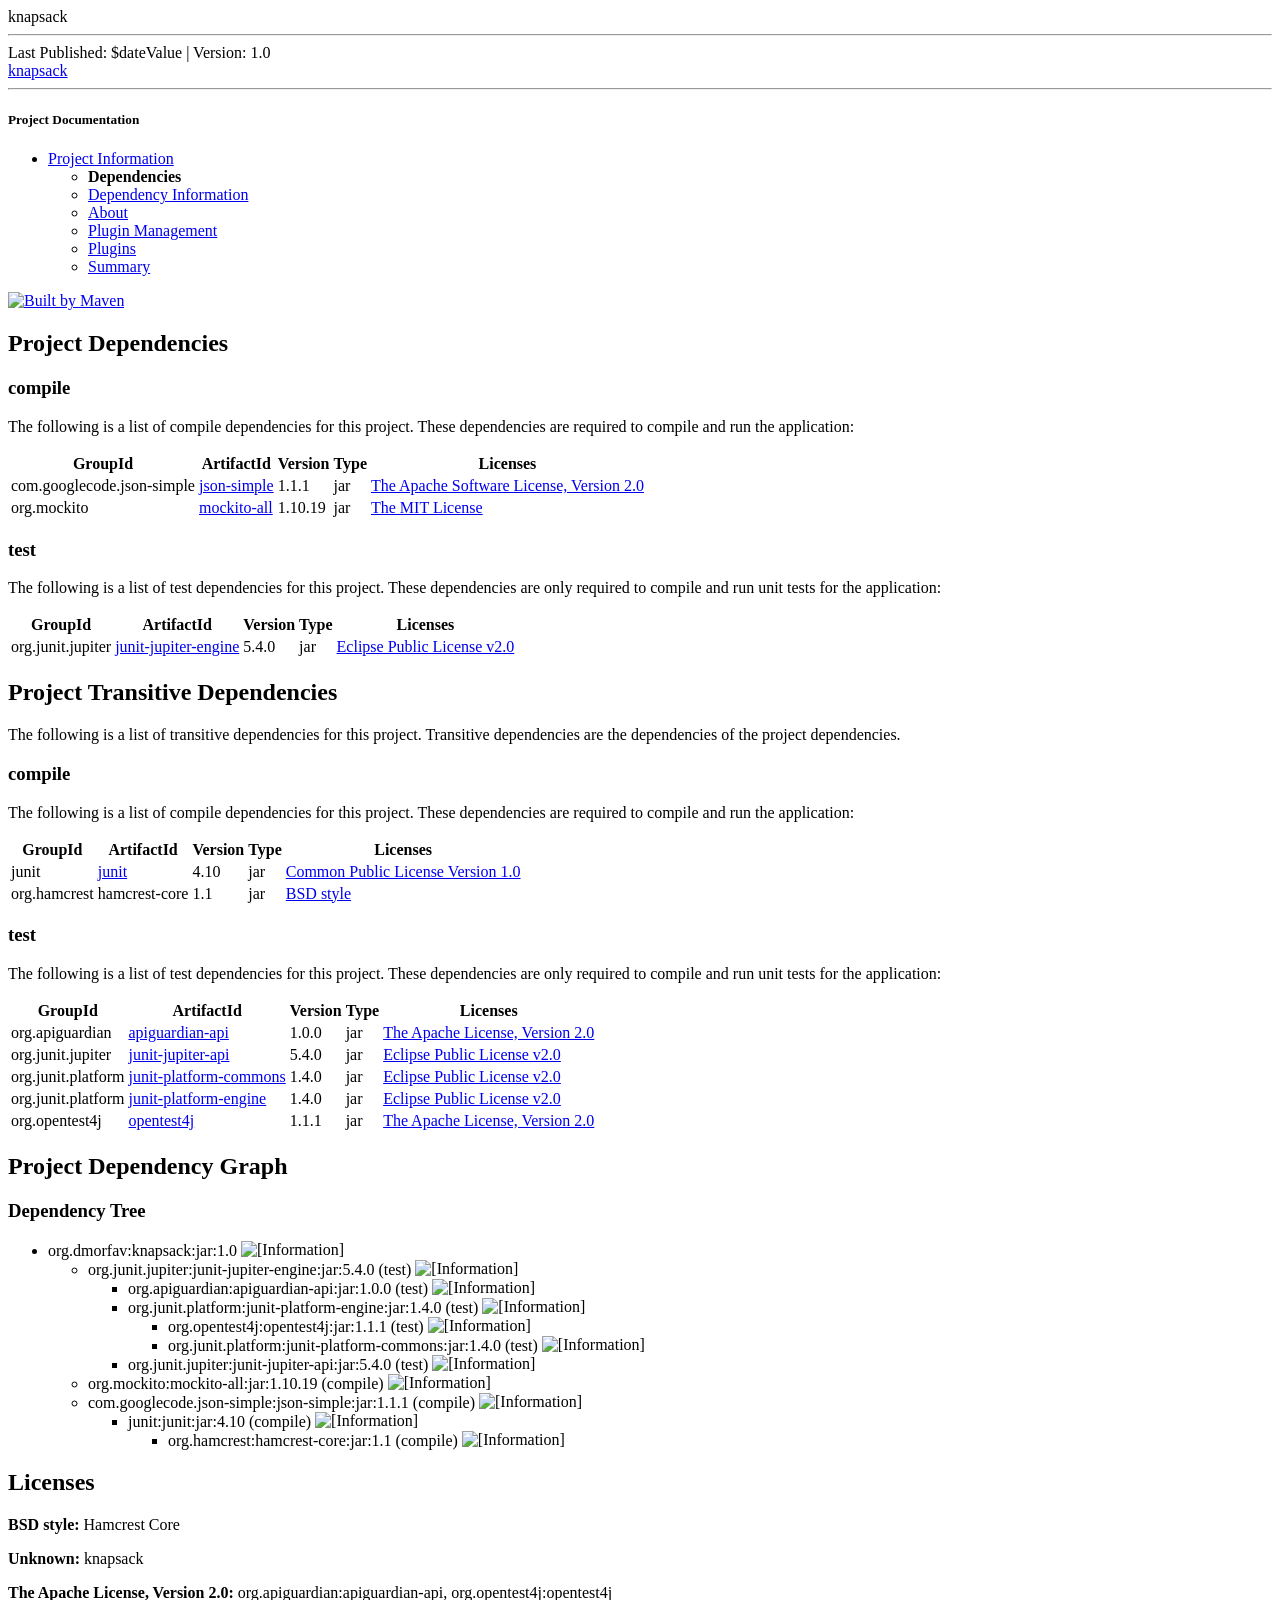
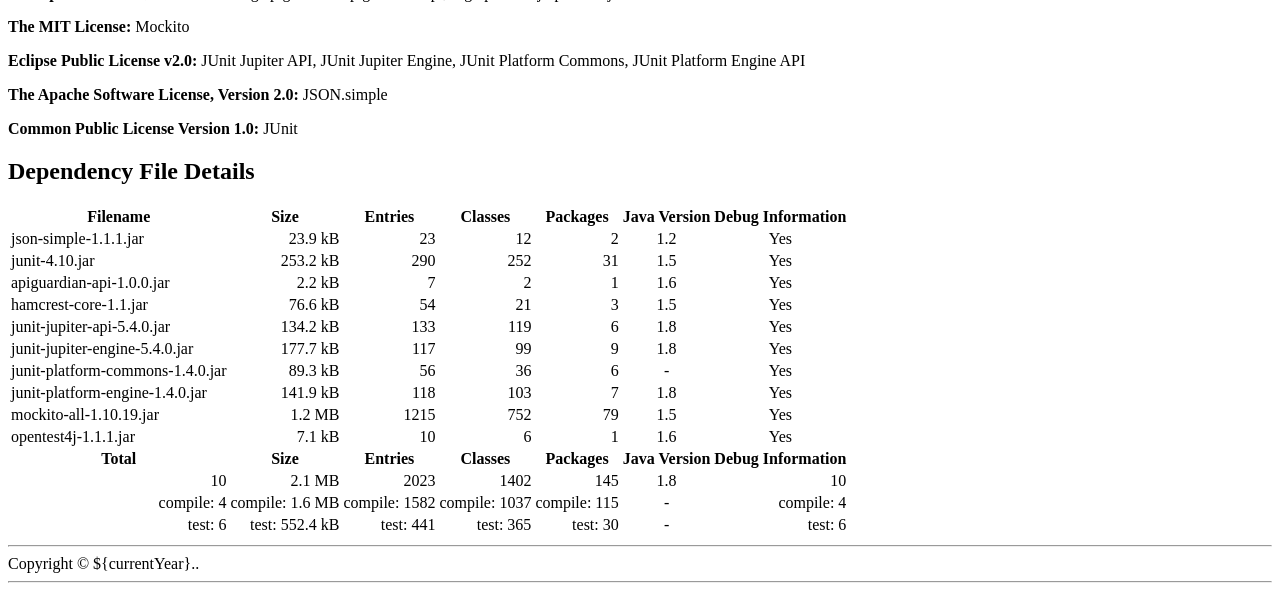
==== commit 62037c31: "fix(report) add reports and docs" ====
--- a/docs/dependencies.html
+++ b/docs/dependencies.html
@@ -66,47 +66,17 @@
 <th>Type</th>
 <th>Licenses</th></tr>
 <tr class="b">
-<td align="left">org.apache.poi</td>
-<td><a class="externalLink" href="http://poi.apache.org/">poi</a></td>
-<td>3.17</td>
+<td align="left">com.googlecode.json-simple</td>
+<td><a class="externalLink" href="http://code.google.com/p/json-simple/">json-simple</a></td>
+<td>1.1.1</td>
 <td>jar</td>
 <td><a class="externalLink" href="http://www.apache.org/licenses/LICENSE-2.0.txt">The Apache Software License, Version 2.0</a></td></tr>
 <tr class="a">
-<td align="left">org.apache.poi</td>
-<td><a class="externalLink" href="http://poi.apache.org/">poi-examples</a></td>
-<td>3.8</td>
-<td>jar</td>
-<td><a class="externalLink" href="http://www.apache.org/licenses/LICENSE-2.0.txt">The Apache Software License, Version 2.0</a></td></tr>
-<tr class="b">
-<td align="left">org.apache.poi</td>
-<td><a class="externalLink" href="http://poi.apache.org/">poi-excelant</a></td>
-<td>3.8</td>
-<td>jar</td>
-<td><a class="externalLink" href="http://www.apache.org/licenses/LICENSE-2.0.txt">The Apache Software License, Version 2.0</a></td></tr>
-<tr class="a">
-<td align="left">org.apache.poi</td>
-<td><a class="externalLink" href="http://poi.apache.org/">poi-ooxml</a></td>
-<td>3.8</td>
-<td>jar</td>
-<td><a class="externalLink" href="http://www.apache.org/licenses/LICENSE-2.0.txt">The Apache Software License, Version 2.0</a></td></tr>
-<tr class="b">
-<td align="left">org.apache.poi</td>
-<td><a class="externalLink" href="http://poi.apache.org/">poi-ooxml-schemas</a></td>
-<td>3.8</td>
-<td>jar</td>
-<td><a class="externalLink" href="http://www.apache.org/licenses/LICENSE-2.0.txt">The Apache Software License, Version 2.0</a></td></tr>
-<tr class="a">
-<td align="left">org.apache.poi</td>
-<td><a class="externalLink" href="https://poi.apache.org/">poi-scratchpad</a></td>
-<td>5.2.1</td>
-<td>jar</td>
-<td><a class="externalLink" href="http://www.apache.org/licenses/LICENSE-2.0.txt">Apache License, Version 2.0</a></td></tr>
-<tr class="b">
-<td align="left">org.jetbrains</td>
-<td><a class="externalLink" href="https://github.com/JetBrains/java-annotations">annotations-java5</a></td>
-<td>23.0.0</td>
-<td>jar</td>
-<td><a class="externalLink" href="https://www.apache.org/licenses/LICENSE-2.0.txt">The Apache Software License, Version 2.0</a></td></tr></table></section><a name="Project_Dependencies_test"></a><section>
+<td align="left">org.mockito</td>
+<td><a class="externalLink" href="http://www.mockito.org">mockito-all</a></td>
+<td>1.10.19</td>
+<td>jar</td>
+<td><a class="externalLink" href="http://github.com/mockito/mockito/blob/master/LICENSE">The MIT License</a></td></tr></table></section><a name="Project_Dependencies_test"></a><section>
 <h3><a name="test"></a>test</h3>
 <p>The following is a list of test dependencies for this project. These dependencies are only required to compile and run unit tests for the application:</p>
 <table border="0" class="bodyTable">
@@ -118,26 +88,8 @@
 <th>Licenses</th></tr>
 <tr class="b">
 <td align="left">org.junit.jupiter</td>
-<td><a class="externalLink" href="https://junit.org/junit5/">junit-jupiter-api</a></td>
-<td>5.9.0-M1</td>
-<td>jar</td>
-<td><a class="externalLink" href="https://www.eclipse.org/legal/epl-v20.html">Eclipse Public License v2.0</a></td></tr>
-<tr class="a">
-<td align="left">org.junit.jupiter</td>
-<td><a class="externalLink" href="http://junit.org/junit5/">junit-jupiter-engine</a></td>
-<td>5.2.0</td>
-<td>jar</td>
-<td><a class="externalLink" href="http://www.eclipse.org/legal/epl-v20.html">Eclipse Public License v2.0</a></td></tr>
-<tr class="b">
-<td align="left">org.junit.jupiter</td>
-<td><a class="externalLink" href="http://junit.org/junit5/">junit-jupiter-params</a></td>
-<td>5.2.0</td>
-<td>jar</td>
-<td><a class="externalLink" href="http://www.eclipse.org/legal/epl-v20.html">Eclipse Public License v2.0</a></td></tr>
-<tr class="a">
-<td align="left">org.junit.platform</td>
-<td><a class="externalLink" href="http://junit.org/junit5/">junit-platform-runner</a></td>
-<td>1.2.0</td>
+<td><a class="externalLink" href="https://junit.org/junit5/">junit-jupiter-engine</a></td>
+<td>5.4.0</td>
 <td>jar</td>
 <td><a class="externalLink" href="http://www.eclipse.org/legal/epl-v20.html">Eclipse Public License v2.0</a></td></tr></table></section></section><a name="Project_Transitive_Dependencies"></a><section>
 <h2><a name="Project_Transitive_Dependencies"></a>Project Transitive Dependencies</h2>
@@ -152,65 +104,17 @@
 <th>Type</th>
 <th>Licenses</th></tr>
 <tr class="b">
-<td align="left">commons-codec</td>
-<td><a class="externalLink" href="http://commons.apache.org/proper/commons-codec/">commons-codec</a></td>
-<td>1.10</td>
-<td>jar</td>
-<td><a class="externalLink" href="http://www.apache.org/licenses/LICENSE-2.0.txt">Apache License, Version 2.0</a></td></tr>
-<tr class="a">
-<td align="left">dom4j</td>
-<td><a class="externalLink" href="http://dom4j.org">dom4j</a></td>
-<td>1.6.1</td>
-<td>jar</td>
-<td>-</td></tr>
-<tr class="b">
-<td align="left">org.apache.ant</td>
-<td><a class="externalLink" href="http://ant.apache.org/ant/">ant</a></td>
-<td>1.8.2</td>
-<td>jar</td>
-<td><a class="externalLink" href="http://www.apache.org/licenses/LICENSE-2.0.txt">The Apache Software License, Version 2.0</a></td></tr>
-<tr class="a">
-<td align="left">org.apache.ant</td>
-<td><a class="externalLink" href="http://ant.apache.org/ant-launcher/">ant-launcher</a></td>
-<td>1.8.2</td>
-<td>jar</td>
-<td><a class="externalLink" href="http://www.apache.org/licenses/LICENSE-2.0.txt">The Apache Software License, Version 2.0</a></td></tr>
-<tr class="b">
-<td align="left">org.apache.commons</td>
-<td><a class="externalLink" href="http://commons.apache.org/proper/commons-collections/">commons-collections4</a></td>
-<td>4.1</td>
-<td>jar</td>
-<td><a class="externalLink" href="http://www.apache.org/licenses/LICENSE-2.0.txt">Apache License, Version 2.0</a></td></tr>
-<tr class="a">
-<td align="left">org.apache.commons</td>
-<td><a class="externalLink" href="http://commons.apache.org/proper/commons-math/">commons-math3</a></td>
-<td>3.6.1</td>
-<td>jar</td>
-<td><a class="externalLink" href="http://www.apache.org/licenses/LICENSE-2.0.txt">Apache License, Version 2.0</a></td></tr>
-<tr class="b">
-<td align="left">org.apache.logging.log4j</td>
-<td><a class="externalLink" href="https://logging.apache.org/log4j/2.x/log4j-api/">log4j-api</a></td>
-<td>2.17.1</td>
-<td>jar</td>
-<td><a class="externalLink" href="https://www.apache.org/licenses/LICENSE-2.0.txt">Apache License, Version 2.0</a></td></tr>
-<tr class="a">
-<td align="left">org.apache.xmlbeans</td>
-<td><a class="externalLink" href="http://xmlbeans.apache.org">xmlbeans</a></td>
-<td>2.3.0</td>
-<td>jar</td>
-<td><a class="externalLink" href="http://www.apache.org/licenses/LICENSE-2.0.txt">The Apache Software License, Version 2.0</a></td></tr>
-<tr class="b">
-<td align="left">stax</td>
-<td><a class="externalLink" href="http://stax.codehaus.org/">stax-api</a></td>
-<td>1.0.1</td>
-<td>jar</td>
-<td><a class="externalLink" href="http://www.apache.org/licenses/LICENSE-2.0.txt">The Apache Software License, Version 2.0</a></td></tr>
-<tr class="a">
-<td align="left">xml-apis</td>
-<td><a class="externalLink" href="http://xml.apache.org/commons/#external">xml-apis</a></td>
-<td>1.0.b2</td>
-<td>jar</td>
-<td><a class="externalLink" href="http://www.apache.org/licenses/LICENSE-2.0.txt">The Apache Software License, Version 2.0</a></td></tr></table></section><a name="Project_Transitive_Dependencies_test"></a><section>
+<td align="left">junit</td>
+<td><a class="externalLink" href="http://junit.org">junit</a></td>
+<td>4.10</td>
+<td>jar</td>
+<td><a class="externalLink" href="http://www.opensource.org/licenses/cpl1.0.txt">Common Public License Version 1.0</a></td></tr>
+<tr class="a">
+<td align="left">org.hamcrest</td>
+<td>hamcrest-core</td>
+<td>1.1</td>
+<td>jar</td>
+<td><a class="externalLink" href="http://www.opensource.org/licenses/bsd-license.php">BSD style</a></td></tr></table></section><a name="Project_Transitive_Dependencies_test"></a><section>
 <h3><a name="test"></a>test</h3>
 <p>The following is a list of test dependencies for this project. These dependencies are only required to compile and run unit tests for the application:</p>
 <table border="0" class="bodyTable">
@@ -221,51 +125,33 @@
 <th>Type</th>
 <th>Licenses</th></tr>
 <tr class="b">
-<td align="left">junit</td>
-<td><a class="externalLink" href="http://junit.org">junit</a></td>
-<td>4.12</td>
-<td>jar</td>
-<td><a class="externalLink" href="http://www.eclipse.org/legal/epl-v10.html">Eclipse Public License 1.0</a></td></tr>
-<tr class="a">
 <td align="left">org.apiguardian</td>
 <td><a class="externalLink" href="https://github.com/apiguardian-team/apiguardian">apiguardian-api</a></td>
 <td>1.0.0</td>
 <td>jar</td>
 <td><a class="externalLink" href="http://www.apache.org/licenses/LICENSE-2.0.txt">The Apache License, Version 2.0</a></td></tr>
-<tr class="b">
-<td align="left">org.hamcrest</td>
-<td><a class="externalLink" href="https://github.com/hamcrest/JavaHamcrest/hamcrest-core">hamcrest-core</a></td>
-<td>1.3</td>
-<td>jar</td>
-<td><a class="externalLink" href="http://www.opensource.org/licenses/bsd-license.php">New BSD License</a></td></tr>
-<tr class="a">
+<tr class="a">
+<td align="left">org.junit.jupiter</td>
+<td><a class="externalLink" href="https://junit.org/junit5/">junit-jupiter-api</a></td>
+<td>5.4.0</td>
+<td>jar</td>
+<td><a class="externalLink" href="http://www.eclipse.org/legal/epl-v20.html">Eclipse Public License v2.0</a></td></tr>
+<tr class="b">
 <td align="left">org.junit.platform</td>
 <td><a class="externalLink" href="https://junit.org/junit5/">junit-platform-commons</a></td>
-<td>1.9.0-M1</td>
-<td>jar</td>
-<td><a class="externalLink" href="https://www.eclipse.org/legal/epl-v20.html">Eclipse Public License v2.0</a></td></tr>
-<tr class="b">
+<td>1.4.0</td>
+<td>jar</td>
+<td><a class="externalLink" href="http://www.eclipse.org/legal/epl-v20.html">Eclipse Public License v2.0</a></td></tr>
+<tr class="a">
 <td align="left">org.junit.platform</td>
-<td><a class="externalLink" href="http://junit.org/junit5/">junit-platform-engine</a></td>
-<td>1.2.0</td>
+<td><a class="externalLink" href="https://junit.org/junit5/">junit-platform-engine</a></td>
+<td>1.4.0</td>
 <td>jar</td>
 <td><a class="externalLink" href="http://www.eclipse.org/legal/epl-v20.html">Eclipse Public License v2.0</a></td></tr>
-<tr class="a">
-<td align="left">org.junit.platform</td>
-<td><a class="externalLink" href="http://junit.org/junit5/">junit-platform-launcher</a></td>
-<td>1.2.0</td>
-<td>jar</td>
-<td><a class="externalLink" href="http://www.eclipse.org/legal/epl-v20.html">Eclipse Public License v2.0</a></td></tr>
-<tr class="b">
-<td align="left">org.junit.platform</td>
-<td><a class="externalLink" href="http://junit.org/junit5/">junit-platform-suite-api</a></td>
-<td>1.2.0</td>
-<td>jar</td>
-<td><a class="externalLink" href="http://www.eclipse.org/legal/epl-v20.html">Eclipse Public License v2.0</a></td></tr>
-<tr class="a">
+<tr class="b">
 <td align="left">org.opentest4j</td>
 <td><a class="externalLink" href="https://github.com/ota4j-team/opentest4j">opentest4j</a></td>
-<td>1.2.0</td>
+<td>1.1.1</td>
 <td>jar</td>
 <td><a class="externalLink" href="http://www.apache.org/licenses/LICENSE-2.0.txt">The Apache License, Version 2.0</a></td></tr></table></section></section><a name="Project_Dependency_Graph"></a><section>
 <h2><a name="Project_Dependency_Graph"></a>Project Dependency Graph</h2>
@@ -301,14 +187,14 @@
 <p><b>URL: </b><a class="externalLink" href="https://github.com/dmorfav/Knapsack">https://github.com/dmorfav/Knapsack</a></p>
 <p><b>Project Licenses: </b>No licenses are defined for this project.</p></td></tr></table></div>
 <ul>
-<li>org.junit.jupiter:junit-jupiter-engine:jar:5.2.0 (test) <img id="_img3" src="./images/icon_info_sml.gif" alt="[Information]" onclick="toggleDependencyDetails( '_dep2', '_img3' );" style="cursor: pointer; vertical-align: text-bottom;"></img><div id="_dep2" style="display:none">
+<li>org.junit.jupiter:junit-jupiter-engine:jar:5.4.0 (test) <img id="_img3" src="./images/icon_info_sml.gif" alt="[Information]" onclick="toggleDependencyDetails( '_dep2', '_img3' );" style="cursor: pointer; vertical-align: text-bottom;"></img><div id="_dep2" style="display:none">
 <table border="0" class="bodyTable">
 <tr class="a">
 <th>JUnit Jupiter Engine</th></tr>
 <tr class="b">
 <td>
 <p><b>Description: </b>Module &quot;junit-jupiter-engine&quot; of JUnit 5.</p>
-<p><b>URL: </b><a class="externalLink" href="http://junit.org/junit5/">http://junit.org/junit5/</a></p>
+<p><b>URL: </b><a class="externalLink" href="https://junit.org/junit5/">https://junit.org/junit5/</a></p>
 <p><b>Project Licenses: </b><a class="externalLink" href="http://www.eclipse.org/legal/epl-v20.html">Eclipse Public License v2.0</a></p></td></tr></table></div>
 <ul>
 <li>org.apiguardian:apiguardian-api:jar:1.0.0 (test) <img id="_img5" src="./images/icon_info_sml.gif" alt="[Information]" onclick="toggleDependencyDetails( '_dep4', '_img5' );" style="cursor: pointer; vertical-align: text-bottom;"></img><div id="_dep4" style="display:none">
@@ -320,82 +206,17 @@
 <p><b>Description: </b>@API Guardian</p>
 <p><b>URL: </b><a class="externalLink" href="https://github.com/apiguardian-team/apiguardian">https://github.com/apiguardian-team/apiguardian</a></p>
 <p><b>Project Licenses: </b><a class="externalLink" href="http://www.apache.org/licenses/LICENSE-2.0.txt">The Apache License, Version 2.0</a></p></td></tr></table></div></li>
-<li>org.junit.platform:junit-platform-engine:jar:1.2.0 (test) <img id="_img7" src="./images/icon_info_sml.gif" alt="[Information]" onclick="toggleDependencyDetails( '_dep6', '_img7' );" style="cursor: pointer; vertical-align: text-bottom;"></img><div id="_dep6" style="display:none">
+<li>org.junit.platform:junit-platform-engine:jar:1.4.0 (test) <img id="_img7" src="./images/icon_info_sml.gif" alt="[Information]" onclick="toggleDependencyDetails( '_dep6', '_img7' );" style="cursor: pointer; vertical-align: text-bottom;"></img><div id="_dep6" style="display:none">
 <table border="0" class="bodyTable">
 <tr class="a">
 <th>JUnit Platform Engine API</th></tr>
 <tr class="b">
 <td>
 <p><b>Description: </b>Module &quot;junit-platform-engine&quot; of JUnit 5.</p>
-<p><b>URL: </b><a class="externalLink" href="http://junit.org/junit5/">http://junit.org/junit5/</a></p>
-<p><b>Project Licenses: </b><a class="externalLink" href="http://www.eclipse.org/legal/epl-v20.html">Eclipse Public License v2.0</a></p></td></tr></table></div></li></ul></li>
-<li>org.junit.platform:junit-platform-runner:jar:1.2.0 (test) <img id="_img9" src="./images/icon_info_sml.gif" alt="[Information]" onclick="toggleDependencyDetails( '_dep8', '_img9' );" style="cursor: pointer; vertical-align: text-bottom;"></img><div id="_dep8" style="display:none">
-<table border="0" class="bodyTable">
-<tr class="a">
-<th>JUnit Platform Runner</th></tr>
-<tr class="b">
-<td>
-<p><b>Description: </b>Module &quot;junit-platform-runner&quot; of JUnit 5.</p>
-<p><b>URL: </b><a class="externalLink" href="http://junit.org/junit5/">http://junit.org/junit5/</a></p>
+<p><b>URL: </b><a class="externalLink" href="https://junit.org/junit5/">https://junit.org/junit5/</a></p>
 <p><b>Project Licenses: </b><a class="externalLink" href="http://www.eclipse.org/legal/epl-v20.html">Eclipse Public License v2.0</a></p></td></tr></table></div>
 <ul>
-<li>org.junit.platform:junit-platform-launcher:jar:1.2.0 (test) <img id="_img11" src="./images/icon_info_sml.gif" alt="[Information]" onclick="toggleDependencyDetails( '_dep10', '_img11' );" style="cursor: pointer; vertical-align: text-bottom;"></img><div id="_dep10" style="display:none">
-<table border="0" class="bodyTable">
-<tr class="a">
-<th>JUnit Platform Launcher</th></tr>
-<tr class="b">
-<td>
-<p><b>Description: </b>Module &quot;junit-platform-launcher&quot; of JUnit 5.</p>
-<p><b>URL: </b><a class="externalLink" href="http://junit.org/junit5/">http://junit.org/junit5/</a></p>
-<p><b>Project Licenses: </b><a class="externalLink" href="http://www.eclipse.org/legal/epl-v20.html">Eclipse Public License v2.0</a></p></td></tr></table></div></li>
-<li>org.junit.platform:junit-platform-suite-api:jar:1.2.0 (test) <img id="_img13" src="./images/icon_info_sml.gif" alt="[Information]" onclick="toggleDependencyDetails( '_dep12', '_img13' );" style="cursor: pointer; vertical-align: text-bottom;"></img><div id="_dep12" style="display:none">
-<table border="0" class="bodyTable">
-<tr class="a">
-<th>JUnit Platform Suite API</th></tr>
-<tr class="b">
-<td>
-<p><b>Description: </b>Module &quot;junit-platform-suite-api&quot; of JUnit 5.</p>
-<p><b>URL: </b><a class="externalLink" href="http://junit.org/junit5/">http://junit.org/junit5/</a></p>
-<p><b>Project Licenses: </b><a class="externalLink" href="http://www.eclipse.org/legal/epl-v20.html">Eclipse Public License v2.0</a></p></td></tr></table></div></li>
-<li>junit:junit:jar:4.12 (test) <img id="_img15" src="./images/icon_info_sml.gif" alt="[Information]" onclick="toggleDependencyDetails( '_dep14', '_img15' );" style="cursor: pointer; vertical-align: text-bottom;"></img><div id="_dep14" style="display:none">
-<table border="0" class="bodyTable">
-<tr class="a">
-<th>JUnit</th></tr>
-<tr class="b">
-<td>
-<p><b>Description: </b>JUnit is a unit testing framework for Java, created by Erich Gamma and Kent Beck.</p>
-<p><b>URL: </b><a class="externalLink" href="http://junit.org">http://junit.org</a></p>
-<p><b>Project Licenses: </b><a class="externalLink" href="http://www.eclipse.org/legal/epl-v10.html">Eclipse Public License 1.0</a></p></td></tr></table></div>
-<ul>
-<li>org.hamcrest:hamcrest-core:jar:1.3 (test) <img id="_img17" src="./images/icon_info_sml.gif" alt="[Information]" onclick="toggleDependencyDetails( '_dep16', '_img17' );" style="cursor: pointer; vertical-align: text-bottom;"></img><div id="_dep16" style="display:none">
-<table border="0" class="bodyTable">
-<tr class="a">
-<th>Hamcrest Core</th></tr>
-<tr class="b">
-<td>
-<p><b>Description: </b>This is the core API of hamcrest matcher framework to be used by third-party framework providers. This includes the a foundation set of matcher implementations for common operations.</p>
-<p><b>URL: </b><a class="externalLink" href="https://github.com/hamcrest/JavaHamcrest/hamcrest-core">https://github.com/hamcrest/JavaHamcrest/hamcrest-core</a></p>
-<p><b>Project Licenses: </b><a class="externalLink" href="http://www.opensource.org/licenses/bsd-license.php">New BSD License</a></p></td></tr></table></div></li></ul></li></ul></li>
-<li>org.junit.jupiter:junit-jupiter-params:jar:5.2.0 (test) <img id="_img19" src="./images/icon_info_sml.gif" alt="[Information]" onclick="toggleDependencyDetails( '_dep18', '_img19' );" style="cursor: pointer; vertical-align: text-bottom;"></img><div id="_dep18" style="display:none">
-<table border="0" class="bodyTable">
-<tr class="a">
-<th>JUnit Jupiter Params</th></tr>
-<tr class="b">
-<td>
-<p><b>Description: </b>Module &quot;junit-jupiter-params&quot; of JUnit 5.</p>
-<p><b>URL: </b><a class="externalLink" href="http://junit.org/junit5/">http://junit.org/junit5/</a></p>
-<p><b>Project Licenses: </b><a class="externalLink" href="http://www.eclipse.org/legal/epl-v20.html">Eclipse Public License v2.0</a></p></td></tr></table></div></li>
-<li>org.junit.jupiter:junit-jupiter-api:jar:5.9.0-M1 (test) <img id="_img21" src="./images/icon_info_sml.gif" alt="[Information]" onclick="toggleDependencyDetails( '_dep20', '_img21' );" style="cursor: pointer; vertical-align: text-bottom;"></img><div id="_dep20" style="display:none">
-<table border="0" class="bodyTable">
-<tr class="a">
-<th>JUnit Jupiter API</th></tr>
-<tr class="b">
-<td>
-<p><b>Description: </b>Module &quot;junit-jupiter-api&quot; of JUnit 5.</p>
-<p><b>URL: </b><a class="externalLink" href="https://junit.org/junit5/">https://junit.org/junit5/</a></p>
-<p><b>Project Licenses: </b><a class="externalLink" href="https://www.eclipse.org/legal/epl-v20.html">Eclipse Public License v2.0</a></p></td></tr></table></div>
-<ul>
-<li>org.opentest4j:opentest4j:jar:1.2.0 (test) <img id="_img23" src="./images/icon_info_sml.gif" alt="[Information]" onclick="toggleDependencyDetails( '_dep22', '_img23' );" style="cursor: pointer; vertical-align: text-bottom;"></img><div id="_dep22" style="display:none">
+<li>org.opentest4j:opentest4j:jar:1.1.1 (test) <img id="_img9" src="./images/icon_info_sml.gif" alt="[Information]" onclick="toggleDependencyDetails( '_dep8', '_img9' );" style="cursor: pointer; vertical-align: text-bottom;"></img><div id="_dep8" style="display:none">
 <table border="0" class="bodyTable">
 <tr class="a">
 <th>org.opentest4j:opentest4j</th></tr>
@@ -404,7 +225,7 @@
 <p><b>Description: </b>Open Test Alliance for the JVM</p>
 <p><b>URL: </b><a class="externalLink" href="https://github.com/ota4j-team/opentest4j">https://github.com/ota4j-team/opentest4j</a></p>
 <p><b>Project Licenses: </b><a class="externalLink" href="http://www.apache.org/licenses/LICENSE-2.0.txt">The Apache License, Version 2.0</a></p></td></tr></table></div></li>
-<li>org.junit.platform:junit-platform-commons:jar:1.9.0-M1 (test) <img id="_img25" src="./images/icon_info_sml.gif" alt="[Information]" onclick="toggleDependencyDetails( '_dep24', '_img25' );" style="cursor: pointer; vertical-align: text-bottom;"></img><div id="_dep24" style="display:none">
+<li>org.junit.platform:junit-platform-commons:jar:1.4.0 (test) <img id="_img11" src="./images/icon_info_sml.gif" alt="[Information]" onclick="toggleDependencyDetails( '_dep10', '_img11' );" style="cursor: pointer; vertical-align: text-bottom;"></img><div id="_dep10" style="display:none">
 <table border="0" class="bodyTable">
 <tr class="a">
 <th>JUnit Platform Commons</th></tr>
@@ -412,186 +233,62 @@
 <td>
 <p><b>Description: </b>Module &quot;junit-platform-commons&quot; of JUnit 5.</p>
 <p><b>URL: </b><a class="externalLink" href="https://junit.org/junit5/">https://junit.org/junit5/</a></p>
-<p><b>Project Licenses: </b><a class="externalLink" href="https://www.eclipse.org/legal/epl-v20.html">Eclipse Public License v2.0</a></p></td></tr></table></div></li></ul></li>
-<li>org.apache.poi:poi:jar:3.17 (compile) <img id="_img27" src="./images/icon_info_sml.gif" alt="[Information]" onclick="toggleDependencyDetails( '_dep26', '_img27' );" style="cursor: pointer; vertical-align: text-bottom;"></img><div id="_dep26" style="display:none">
-<table border="0" class="bodyTable">
-<tr class="a">
-<th>Apache POI</th></tr>
-<tr class="b">
-<td>
-<p><b>Description: </b>Apache POI - Java API To Access Microsoft Format Files</p>
-<p><b>URL: </b><a class="externalLink" href="http://poi.apache.org/">http://poi.apache.org/</a></p>
+<p><b>Project Licenses: </b><a class="externalLink" href="http://www.eclipse.org/legal/epl-v20.html">Eclipse Public License v2.0</a></p></td></tr></table></div></li></ul></li>
+<li>org.junit.jupiter:junit-jupiter-api:jar:5.4.0 (test) <img id="_img13" src="./images/icon_info_sml.gif" alt="[Information]" onclick="toggleDependencyDetails( '_dep12', '_img13' );" style="cursor: pointer; vertical-align: text-bottom;"></img><div id="_dep12" style="display:none">
+<table border="0" class="bodyTable">
+<tr class="a">
+<th>JUnit Jupiter API</th></tr>
+<tr class="b">
+<td>
+<p><b>Description: </b>Module &quot;junit-jupiter-api&quot; of JUnit 5.</p>
+<p><b>URL: </b><a class="externalLink" href="https://junit.org/junit5/">https://junit.org/junit5/</a></p>
+<p><b>Project Licenses: </b><a class="externalLink" href="http://www.eclipse.org/legal/epl-v20.html">Eclipse Public License v2.0</a></p></td></tr></table></div></li></ul></li>
+<li>org.mockito:mockito-all:jar:1.10.19 (compile) <img id="_img15" src="./images/icon_info_sml.gif" alt="[Information]" onclick="toggleDependencyDetails( '_dep14', '_img15' );" style="cursor: pointer; vertical-align: text-bottom;"></img><div id="_dep14" style="display:none">
+<table border="0" class="bodyTable">
+<tr class="a">
+<th>Mockito</th></tr>
+<tr class="b">
+<td>
+<p><b>Description: </b>Mock objects library for java</p>
+<p><b>URL: </b><a class="externalLink" href="http://www.mockito.org">http://www.mockito.org</a></p>
+<p><b>Project Licenses: </b><a class="externalLink" href="http://github.com/mockito/mockito/blob/master/LICENSE">The MIT License</a></p></td></tr></table></div></li>
+<li>com.googlecode.json-simple:json-simple:jar:1.1.1 (compile) <img id="_img17" src="./images/icon_info_sml.gif" alt="[Information]" onclick="toggleDependencyDetails( '_dep16', '_img17' );" style="cursor: pointer; vertical-align: text-bottom;"></img><div id="_dep16" style="display:none">
+<table border="0" class="bodyTable">
+<tr class="a">
+<th>JSON.simple</th></tr>
+<tr class="b">
+<td>
+<p><b>Description: </b>A simple Java toolkit for JSON</p>
+<p><b>URL: </b><a class="externalLink" href="http://code.google.com/p/json-simple/">http://code.google.com/p/json-simple/</a></p>
 <p><b>Project Licenses: </b><a class="externalLink" href="http://www.apache.org/licenses/LICENSE-2.0.txt">The Apache Software License, Version 2.0</a></p></td></tr></table></div>
 <ul>
-<li>commons-codec:commons-codec:jar:1.10 (compile) <img id="_img29" src="./images/icon_info_sml.gif" alt="[Information]" onclick="toggleDependencyDetails( '_dep28', '_img29' );" style="cursor: pointer; vertical-align: text-bottom;"></img><div id="_dep28" style="display:none">
-<table border="0" class="bodyTable">
-<tr class="a">
-<th>Apache Commons Codec</th></tr>
-<tr class="b">
-<td>
-<p><b>Description: </b>The Apache Commons Codec package contains simple encoder and decoders for
-     various formats such as Base64 and Hexadecimal.  In addition to these
-     widely used encoders and decoders, the codec package also maintains a
-     collection of phonetic encoding utilities.</p>
-<p><b>URL: </b><a class="externalLink" href="http://commons.apache.org/proper/commons-codec/">http://commons.apache.org/proper/commons-codec/</a></p>
-<p><b>Project Licenses: </b><a class="externalLink" href="http://www.apache.org/licenses/LICENSE-2.0.txt">Apache License, Version 2.0</a></p></td></tr></table></div></li>
-<li>org.apache.commons:commons-collections4:jar:4.1 (compile) <img id="_img31" src="./images/icon_info_sml.gif" alt="[Information]" onclick="toggleDependencyDetails( '_dep30', '_img31' );" style="cursor: pointer; vertical-align: text-bottom;"></img><div id="_dep30" style="display:none">
-<table border="0" class="bodyTable">
-<tr class="a">
-<th>Apache Commons Collections</th></tr>
-<tr class="b">
-<td>
-<p><b>Description: </b>The Apache Commons Collections package contains types that extend and augment the Java Collections Framework.</p>
-<p><b>URL: </b><a class="externalLink" href="http://commons.apache.org/proper/commons-collections/">http://commons.apache.org/proper/commons-collections/</a></p>
-<p><b>Project Licenses: </b><a class="externalLink" href="http://www.apache.org/licenses/LICENSE-2.0.txt">Apache License, Version 2.0</a></p></td></tr></table></div></li></ul></li>
-<li>org.apache.poi:poi-ooxml:jar:3.8 (compile) <img id="_img33" src="./images/icon_info_sml.gif" alt="[Information]" onclick="toggleDependencyDetails( '_dep32', '_img33' );" style="cursor: pointer; vertical-align: text-bottom;"></img><div id="_dep32" style="display:none">
-<table border="0" class="bodyTable">
-<tr class="a">
-<th>Apache POI</th></tr>
-<tr class="b">
-<td>
-<p><b>Description: </b>Apache POI - Java API To Access Microsoft Format Files</p>
-<p><b>URL: </b><a class="externalLink" href="http://poi.apache.org/">http://poi.apache.org/</a></p>
-<p><b>Project Licenses: </b><a class="externalLink" href="http://www.apache.org/licenses/LICENSE-2.0.txt">The Apache Software License, Version 2.0</a></p></td></tr></table></div>
-<ul>
-<li>dom4j:dom4j:jar:1.6.1 (compile) <img id="_img35" src="./images/icon_info_sml.gif" alt="[Information]" onclick="toggleDependencyDetails( '_dep34', '_img35' );" style="cursor: pointer; vertical-align: text-bottom;"></img><div id="_dep34" style="display:none">
-<table border="0" class="bodyTable">
-<tr class="a">
-<th>dom4j</th></tr>
-<tr class="b">
-<td>
-<p><b>Description: </b>dom4j: the flexible XML framework for Java</p>
-<p><b>URL: </b><a class="externalLink" href="http://dom4j.org">http://dom4j.org</a></p>
-<p><b>Project Licenses: </b>No licenses are defined for this project.</p></td></tr></table></div>
-<ul>
-<li>xml-apis:xml-apis:jar:1.0.b2 (compile) <img id="_img37" src="./images/icon_info_sml.gif" alt="[Information]" onclick="toggleDependencyDetails( '_dep36', '_img37' );" style="cursor: pointer; vertical-align: text-bottom;"></img><div id="_dep36" style="display:none">
-<table border="0" class="bodyTable">
-<tr class="a">
-<th>XML Commons External Components XML APIs</th></tr>
-<tr class="b">
-<td>
-<p><b>Description: </b>xml-commons provides an Apache-hosted set of DOM, SAX, and 
-    JAXP interfaces for use in other xml-based projects. Our hope is that we 
-    can standardize on both a common version and packaging scheme for these 
-    critical XML standards interfaces to make the lives of both our developers 
-    and users easier. The External Components portion of xml-commons contains 
-    interfaces that are defined by external standards organizations. For DOM, 
-    that's the W3C; for SAX it's David Megginson and sax.sourceforge.net; for 
-    JAXP it's Sun.</p>
-<p><b>URL: </b><a class="externalLink" href="http://xml.apache.org/commons/#external">http://xml.apache.org/commons/#external</a></p>
-<p><b>Project Licenses: </b><a class="externalLink" href="http://www.apache.org/licenses/LICENSE-2.0.txt">The Apache Software License, Version 2.0</a></p></td></tr></table></div></li></ul></li></ul></li>
-<li>org.apache.poi:poi-ooxml-schemas:jar:3.8 (compile) <img id="_img39" src="./images/icon_info_sml.gif" alt="[Information]" onclick="toggleDependencyDetails( '_dep38', '_img39' );" style="cursor: pointer; vertical-align: text-bottom;"></img><div id="_dep38" style="display:none">
-<table border="0" class="bodyTable">
-<tr class="a">
-<th>Apache POI</th></tr>
-<tr class="b">
-<td>
-<p><b>Description: </b>Apache POI - Java API To Access Microsoft Format Files</p>
-<p><b>URL: </b><a class="externalLink" href="http://poi.apache.org/">http://poi.apache.org/</a></p>
-<p><b>Project Licenses: </b><a class="externalLink" href="http://www.apache.org/licenses/LICENSE-2.0.txt">The Apache Software License, Version 2.0</a></p></td></tr></table></div>
-<ul>
-<li>org.apache.xmlbeans:xmlbeans:jar:2.3.0 (compile) <img id="_img41" src="./images/icon_info_sml.gif" alt="[Information]" onclick="toggleDependencyDetails( '_dep40', '_img41' );" style="cursor: pointer; vertical-align: text-bottom;"></img><div id="_dep40" style="display:none">
-<table border="0" class="bodyTable">
-<tr class="a">
-<th>XmlBeans</th></tr>
-<tr class="b">
-<td>
-<p><b>Description: </b>XmlBeans main jar</p>
-<p><b>URL: </b><a class="externalLink" href="http://xmlbeans.apache.org">http://xmlbeans.apache.org</a></p>
-<p><b>Project Licenses: </b><a class="externalLink" href="http://www.apache.org/licenses/LICENSE-2.0.txt">The Apache Software License, Version 2.0</a></p></td></tr></table></div>
-<ul>
-<li>stax:stax-api:jar:1.0.1 (compile) <img id="_img43" src="./images/icon_info_sml.gif" alt="[Information]" onclick="toggleDependencyDetails( '_dep42', '_img43' );" style="cursor: pointer; vertical-align: text-bottom;"></img><div id="_dep42" style="display:none">
-<table border="0" class="bodyTable">
-<tr class="a">
-<th>StAX API</th></tr>
-<tr class="b">
-<td>
-<p><b>Description: </b>StAX API is the standard java XML processing API defined by JSR-173</p>
-<p><b>URL: </b><a class="externalLink" href="http://stax.codehaus.org/">http://stax.codehaus.org/</a></p>
-<p><b>Project Licenses: </b><a class="externalLink" href="http://www.apache.org/licenses/LICENSE-2.0.txt">The Apache Software License, Version 2.0</a></p></td></tr></table></div></li></ul></li></ul></li>
-<li>org.apache.poi:poi-excelant:jar:3.8 (compile) <img id="_img45" src="./images/icon_info_sml.gif" alt="[Information]" onclick="toggleDependencyDetails( '_dep44', '_img45' );" style="cursor: pointer; vertical-align: text-bottom;"></img><div id="_dep44" style="display:none">
-<table border="0" class="bodyTable">
-<tr class="a">
-<th>Apache POI</th></tr>
-<tr class="b">
-<td>
-<p><b>Description: </b>Apache POI Excel Ant Tasks</p>
-<p><b>URL: </b><a class="externalLink" href="http://poi.apache.org/">http://poi.apache.org/</a></p>
-<p><b>Project Licenses: </b><a class="externalLink" href="http://www.apache.org/licenses/LICENSE-2.0.txt">The Apache Software License, Version 2.0</a></p></td></tr></table></div>
-<ul>
-<li>org.apache.ant:ant:jar:1.8.2 (compile) <img id="_img47" src="./images/icon_info_sml.gif" alt="[Information]" onclick="toggleDependencyDetails( '_dep46', '_img47' );" style="cursor: pointer; vertical-align: text-bottom;"></img><div id="_dep46" style="display:none">
-<table border="0" class="bodyTable">
-<tr class="a">
-<th>Apache Ant Core</th></tr>
-<tr class="b">
-<td>
-<p><b>Description: </b>master POM</p>
-<p><b>URL: </b><a class="externalLink" href="http://ant.apache.org/ant/">http://ant.apache.org/ant/</a></p>
-<p><b>Project Licenses: </b><a class="externalLink" href="http://www.apache.org/licenses/LICENSE-2.0.txt">The Apache Software License, Version 2.0</a></p></td></tr></table></div>
-<ul>
-<li>org.apache.ant:ant-launcher:jar:1.8.2 (compile) <img id="_img49" src="./images/icon_info_sml.gif" alt="[Information]" onclick="toggleDependencyDetails( '_dep48', '_img49' );" style="cursor: pointer; vertical-align: text-bottom;"></img><div id="_dep48" style="display:none">
-<table border="0" class="bodyTable">
-<tr class="a">
-<th>Apache Ant Launcher</th></tr>
-<tr class="b">
-<td>
-<p><b>Description: </b>master POM</p>
-<p><b>URL: </b><a class="externalLink" href="http://ant.apache.org/ant-launcher/">http://ant.apache.org/ant-launcher/</a></p>
-<p><b>Project Licenses: </b><a class="externalLink" href="http://www.apache.org/licenses/LICENSE-2.0.txt">The Apache Software License, Version 2.0</a></p></td></tr></table></div></li></ul></li></ul></li>
-<li>org.apache.poi:poi-scratchpad:jar:5.2.1 (compile) <img id="_img51" src="./images/icon_info_sml.gif" alt="[Information]" onclick="toggleDependencyDetails( '_dep50', '_img51' );" style="cursor: pointer; vertical-align: text-bottom;"></img><div id="_dep50" style="display:none">
-<table border="0" class="bodyTable">
-<tr class="a">
-<th>Apache POI</th></tr>
-<tr class="b">
-<td>
-<p><b>Description: </b>Apache POI - Java API To Access Microsoft Format Files (Scratchpad)</p>
-<p><b>URL: </b><a class="externalLink" href="https://poi.apache.org/">https://poi.apache.org/</a></p>
-<p><b>Project Licenses: </b><a class="externalLink" href="http://www.apache.org/licenses/LICENSE-2.0.txt">Apache License, Version 2.0</a></p></td></tr></table></div>
-<ul>
-<li>org.apache.logging.log4j:log4j-api:jar:2.17.1 (compile) <img id="_img53" src="./images/icon_info_sml.gif" alt="[Information]" onclick="toggleDependencyDetails( '_dep52', '_img53' );" style="cursor: pointer; vertical-align: text-bottom;"></img><div id="_dep52" style="display:none">
-<table border="0" class="bodyTable">
-<tr class="a">
-<th>Apache Log4j API</th></tr>
-<tr class="b">
-<td>
-<p><b>Description: </b>The Apache Log4j API</p>
-<p><b>URL: </b><a class="externalLink" href="https://logging.apache.org/log4j/2.x/log4j-api/">https://logging.apache.org/log4j/2.x/log4j-api/</a></p>
-<p><b>Project Licenses: </b><a class="externalLink" href="https://www.apache.org/licenses/LICENSE-2.0.txt">Apache License, Version 2.0</a></p></td></tr></table></div></li>
-<li>org.apache.commons:commons-math3:jar:3.6.1 (compile) <img id="_img55" src="./images/icon_info_sml.gif" alt="[Information]" onclick="toggleDependencyDetails( '_dep54', '_img55' );" style="cursor: pointer; vertical-align: text-bottom;"></img><div id="_dep54" style="display:none">
-<table border="0" class="bodyTable">
-<tr class="a">
-<th>Apache Commons Math</th></tr>
-<tr class="b">
-<td>
-<p><b>Description: </b>The Apache Commons Math project is a library of lightweight, self-contained mathematics and statistics components addressing the most common practical problems not immediately available in the Java programming language or commons-lang.</p>
-<p><b>URL: </b><a class="externalLink" href="http://commons.apache.org/proper/commons-math/">http://commons.apache.org/proper/commons-math/</a></p>
-<p><b>Project Licenses: </b><a class="externalLink" href="http://www.apache.org/licenses/LICENSE-2.0.txt">Apache License, Version 2.0</a></p></td></tr></table></div></li></ul></li>
-<li>org.apache.poi:poi-examples:jar:3.8 (compile) <img id="_img57" src="./images/icon_info_sml.gif" alt="[Information]" onclick="toggleDependencyDetails( '_dep56', '_img57' );" style="cursor: pointer; vertical-align: text-bottom;"></img><div id="_dep56" style="display:none">
-<table border="0" class="bodyTable">
-<tr class="a">
-<th>Apache POI</th></tr>
-<tr class="b">
-<td>
-<p><b>Description: </b>Apache POI Examples</p>
-<p><b>URL: </b><a class="externalLink" href="http://poi.apache.org/">http://poi.apache.org/</a></p>
-<p><b>Project Licenses: </b><a class="externalLink" href="http://www.apache.org/licenses/LICENSE-2.0.txt">The Apache Software License, Version 2.0</a></p></td></tr></table></div></li>
-<li>org.jetbrains:annotations-java5:jar:23.0.0 (compile) <img id="_img59" src="./images/icon_info_sml.gif" alt="[Information]" onclick="toggleDependencyDetails( '_dep58', '_img59' );" style="cursor: pointer; vertical-align: text-bottom;"></img><div id="_dep58" style="display:none">
-<table border="0" class="bodyTable">
-<tr class="a">
-<th>JetBrains Java Annotations</th></tr>
-<tr class="b">
-<td>
-<p><b>Description: </b>A set of annotations used for code inspection support and code documentation.</p>
-<p><b>URL: </b><a class="externalLink" href="https://github.com/JetBrains/java-annotations">https://github.com/JetBrains/java-annotations</a></p>
-<p><b>Project Licenses: </b><a class="externalLink" href="https://www.apache.org/licenses/LICENSE-2.0.txt">The Apache Software License, Version 2.0</a></p></td></tr></table></div></li></ul></li></ul></section></section><a name="Licenses"></a><section>
+<li>junit:junit:jar:4.10 (compile) <img id="_img19" src="./images/icon_info_sml.gif" alt="[Information]" onclick="toggleDependencyDetails( '_dep18', '_img19' );" style="cursor: pointer; vertical-align: text-bottom;"></img><div id="_dep18" style="display:none">
+<table border="0" class="bodyTable">
+<tr class="a">
+<th>JUnit</th></tr>
+<tr class="b">
+<td>
+<p><b>Description: </b>JUnit is a regression testing framework written by Erich Gamma and Kent Beck.
+        It is used by the developer who implements unit tests in Java.</p>
+<p><b>URL: </b><a class="externalLink" href="http://junit.org">http://junit.org</a></p>
+<p><b>Project Licenses: </b><a class="externalLink" href="http://www.opensource.org/licenses/cpl1.0.txt">Common Public License Version 1.0</a></p></td></tr></table></div>
+<ul>
+<li>org.hamcrest:hamcrest-core:jar:1.1 (compile) <img id="_img21" src="./images/icon_info_sml.gif" alt="[Information]" onclick="toggleDependencyDetails( '_dep20', '_img21' );" style="cursor: pointer; vertical-align: text-bottom;"></img><div id="_dep20" style="display:none">
+<table border="0" class="bodyTable">
+<tr class="a">
+<th>Hamcrest Core</th></tr>
+<tr class="b">
+<td>
+<p><b>Description: </b>There is currently no description associated with this project.</p>
+<p><b>Project Licenses: </b><a class="externalLink" href="http://www.opensource.org/licenses/bsd-license.php">BSD style</a></p></td></tr></table></div></li></ul></li></ul></li></ul></li></ul></section></section><a name="Licenses"></a><section>
 <h2><a name="Licenses"></a>Licenses</h2>
-<p><b>Unknown: </b>dom4j, knapsack</p>
+<p><b>BSD style: </b>Hamcrest Core</p>
+<p><b>Unknown: </b>knapsack</p>
 <p><b>The Apache License, Version 2.0: </b>org.apiguardian:apiguardian-api, org.opentest4j:opentest4j</p>
-<p><b>Eclipse Public License 1.0: </b>JUnit</p>
-<p><b>Eclipse Public License v2.0: </b>JUnit Jupiter API, JUnit Jupiter Engine, JUnit Jupiter Params, JUnit Platform Commons, JUnit Platform Engine API, JUnit Platform Launcher, JUnit Platform Runner, JUnit Platform Suite API</p>
-<p><b>Apache License, Version 2.0: </b>Apache Commons Codec, Apache Commons Collections, Apache Commons Math, Apache Log4j API, Apache POI</p>
-<p><b>New BSD License: </b>Hamcrest Core</p>
-<p><b>The Apache Software License, Version 2.0: </b>Apache Ant Core, Apache Ant Launcher, Apache POI, JetBrains Java Annotations, StAX API, XML Commons External Components XML APIs, XmlBeans</p></section><a name="Dependency_File_Details"></a><section>
+<p><b>The MIT License: </b>Mockito</p>
+<p><b>Eclipse Public License v2.0: </b>JUnit Jupiter API, JUnit Jupiter Engine, JUnit Platform Commons, JUnit Platform Engine API</p>
+<p><b>The Apache Software License, Version 2.0: </b>JSON.simple</p>
+<p><b>Common Public License Version 1.0: </b>JUnit</p></section><a name="Dependency_File_Details"></a><section>
 <h2><a name="Dependency_File_Details"></a>Dependency File Details</h2>
 <table border="0" class="bodyTable">
 <tr class="a">
@@ -603,126 +300,22 @@
 <th>Java Version</th>
 <th title="Indicates whether these dependencies have been compiled with debug information.">Debug Information</th></tr>
 <tr class="b">
-<td align="left">commons-codec-1.10.jar</td>
-<td align="right">284.2 kB</td>
-<td align="right">238</td>
-<td align="right">92</td>
-<td align="right">6</td>
-<td align="center">1.6</td>
-<td align="center">Yes</td></tr>
-<tr class="a">
-<td align="left">dom4j-1.6.1.jar</td>
-<td align="right">313.9 kB</td>
-<td align="right">208</td>
-<td align="right">190</td>
-<td align="right">14</td>
-<td align="center">1.3</td>
-<td align="center">Yes</td></tr>
-<tr class="b">
-<td align="left">junit-4.12.jar</td>
-<td align="right">314.9 kB</td>
-<td align="right">323</td>
-<td align="right">286</td>
-<td align="right">30</td>
-<td align="center">1.5</td>
-<td align="center">Yes</td></tr>
-<tr class="a">
-<td align="left">ant-1.8.2.jar</td>
-<td align="right">1.9 MB</td>
-<td align="right">1168</td>
-<td align="right">1090</td>
-<td align="right">59</td>
-<td align="center">1.4</td>
-<td align="center">Yes</td></tr>
-<tr class="b">
-<td align="left">ant-launcher-1.8.2.jar</td>
-<td align="right">12.3 kB</td>
+<td align="left">json-simple-1.1.1.jar</td>
+<td align="right">23.9 kB</td>
+<td align="right">23</td>
 <td align="right">12</td>
-<td align="right">5</td>
-<td align="right">1</td>
-<td align="center">1.4</td>
-<td align="center">Yes</td></tr>
-<tr class="a">
-<td align="left">commons-collections4-4.1.jar</td>
-<td align="right">751.2 kB</td>
-<td align="right">548</td>
-<td align="right">518</td>
-<td align="right">18</td>
-<td align="center">1.6</td>
-<td align="center">Yes</td></tr>
-<tr class="b">
-<td align="left">commons-math3-3.6.1.jar</td>
-<td align="right">2.2 MB</td>
-<td align="right">1402</td>
-<td align="right">1301</td>
-<td align="right">75</td>
-<td align="center">1.5</td>
-<td align="center">Yes</td></tr>
-<tr class="a">
-<td align="left">log4j-api-2.17.1.jar</td>
-<td align="right">301.9 kB</td>
-<td align="right">211</td>
-<td align="right">177</td>
-<td align="right">9</td>
-<td align="center">-</td>
-<td align="center">Yes</td></tr>
-<tr class="b">
-<td align="left">poi-3.17.jar</td>
-<td align="right">2.7 MB</td>
-<td align="right">1793</td>
-<td align="right">1715</td>
-<td align="right">64</td>
-<td align="center">1.6</td>
-<td align="center">Yes</td></tr>
-<tr class="a">
-<td align="left">poi-examples-3.8.jar</td>
-<td align="right">300.2 kB</td>
-<td align="right">198</td>
-<td align="right">160</td>
-<td align="right">18</td>
-<td align="center">1.5</td>
-<td align="center">Yes</td></tr>
-<tr class="b">
-<td align="left">poi-excelant-3.8.jar</td>
-<td align="right">30.4 kB</td>
-<td align="right">25</td>
-<td align="right">14</td>
 <td align="right">2</td>
-<td align="center">1.5</td>
-<td align="center">Yes</td></tr>
-<tr class="a">
-<td align="left">poi-ooxml-3.8.jar</td>
-<td align="right">933 kB</td>
-<td align="right">492</td>
-<td align="right">448</td>
-<td align="right">32</td>
-<td align="center">1.5</td>
-<td align="center">Yes</td></tr>
-<tr class="b">
-<td align="left">poi-ooxml-schemas-3.8.jar</td>
-<td align="right">4.7 MB</td>
-<td align="right">4533</td>
-<td align="right">1955</td>
+<td align="center">1.2</td>
+<td align="center">Yes</td></tr>
+<tr class="a">
+<td align="left">junit-4.10.jar</td>
+<td align="right">253.2 kB</td>
+<td align="right">290</td>
+<td align="right">252</td>
 <td align="right">31</td>
 <td align="center">1.5</td>
-<td align="center">No</td></tr>
-<tr class="a">
-<td align="left">poi-scratchpad-5.2.1.jar</td>
-<td align="right">1.9 MB</td>
-<td align="right">1024</td>
-<td align="right">952</td>
-<td align="right">51</td>
-<td align="center">-</td>
-<td align="center">Yes</td></tr>
-<tr class="b">
-<td align="left">xmlbeans-2.3.0.jar</td>
-<td align="right">2.7 MB</td>
-<td align="right">2211</td>
-<td align="right">1502</td>
-<td align="right">52</td>
-<td align="center">1.4</td>
-<td align="center">Yes</td></tr>
-<tr class="a">
+<td align="center">Yes</td></tr>
+<tr class="b">
 <td align="left">apiguardian-api-1.0.0.jar</td>
 <td align="right">2.2 kB</td>
 <td align="right">7</td>
@@ -730,111 +323,63 @@
 <td align="right">1</td>
 <td align="center">1.6</td>
 <td align="center">Yes</td></tr>
-<tr class="b">
-<td align="left">hamcrest-core-1.3.jar</td>
-<td align="right">45 kB</td>
-<td align="right">52</td>
-<td align="right">45</td>
+<tr class="a">
+<td align="left">hamcrest-core-1.1.jar</td>
+<td align="right">76.6 kB</td>
+<td align="right">54</td>
+<td align="right">21</td>
 <td align="right">3</td>
 <td align="center">1.5</td>
 <td align="center">Yes</td></tr>
-<tr class="a">
-<td align="left">annotations-java5-23.0.0.jar</td>
-<td align="right">26.5 kB</td>
-<td align="right">62</td>
-<td align="right">52</td>
-<td align="right">3</td>
+<tr class="b">
+<td align="left">junit-jupiter-api-5.4.0.jar</td>
+<td align="right">134.2 kB</td>
+<td align="right">133</td>
+<td align="right">119</td>
+<td align="right">6</td>
+<td align="center">1.8</td>
+<td align="center">Yes</td></tr>
+<tr class="a">
+<td align="left">junit-jupiter-engine-5.4.0.jar</td>
+<td align="right">177.7 kB</td>
+<td align="right">117</td>
+<td align="right">99</td>
+<td align="right">9</td>
+<td align="center">1.8</td>
+<td align="center">Yes</td></tr>
+<tr class="b">
+<td align="left">junit-platform-commons-1.4.0.jar</td>
+<td align="right">89.3 kB</td>
+<td align="right">56</td>
+<td align="right">36</td>
+<td align="right">6</td>
 <td align="center">-</td>
 <td align="center">Yes</td></tr>
-<tr class="b">
-<td align="left">junit-jupiter-api-5.9.0-M1.jar</td>
-<td align="right">197.3 kB</td>
-<td align="right">186</td>
-<td align="right">171</td>
-<td align="right">8</td>
-<td align="center">-</td>
-<td align="center">Yes</td></tr>
-<tr class="a">
-<td align="left">junit-jupiter-engine-5.2.0.jar</td>
-<td align="right">142.9 kB</td>
-<td align="right">99</td>
-<td align="right">83</td>
+<tr class="a">
+<td align="left">junit-platform-engine-1.4.0.jar</td>
+<td align="right">141.9 kB</td>
+<td align="right">118</td>
+<td align="right">103</td>
 <td align="right">7</td>
 <td align="center">1.8</td>
 <td align="center">Yes</td></tr>
 <tr class="b">
-<td align="left">junit-jupiter-params-5.2.0.jar</td>
-<td align="right">485.7 kB</td>
-<td align="right">336</td>
-<td align="right">303</td>
-<td align="right">21</td>
-<td align="center">1.8</td>
-<td align="center">Yes</td></tr>
-<tr class="a">
-<td align="left">junit-platform-commons-1.9.0-M1.jar</td>
-<td align="right">100.5 kB</td>
-<td align="right">63</td>
-<td align="right">43</td>
-<td align="right">7</td>
-<td align="center">-</td>
-<td align="center">Yes</td></tr>
-<tr class="b">
-<td align="left">junit-platform-engine-1.2.0.jar</td>
-<td align="right">89.9 kB</td>
-<td align="right">78</td>
-<td align="right">64</td>
+<td align="left">mockito-all-1.10.19.jar</td>
+<td align="right">1.2 MB</td>
+<td align="right">1215</td>
+<td align="right">752</td>
+<td align="right">79</td>
+<td align="center">1.5</td>
+<td align="center">Yes</td></tr>
+<tr class="a">
+<td align="left">opentest4j-1.1.1.jar</td>
+<td align="right">7.1 kB</td>
+<td align="right">10</td>
 <td align="right">6</td>
-<td align="center">1.8</td>
-<td align="center">Yes</td></tr>
-<tr class="a">
-<td align="left">junit-platform-launcher-1.2.0.jar</td>
-<td align="right">80.2 kB</td>
-<td align="right">62</td>
-<td align="right">51</td>
-<td align="right">4</td>
-<td align="center">1.8</td>
-<td align="center">Yes</td></tr>
-<tr class="b">
-<td align="left">junit-platform-runner-1.2.0.jar</td>
-<td align="right">17.8 kB</td>
-<td align="right">11</td>
-<td align="right">3</td>
 <td align="right">1</td>
-<td align="center">1.8</td>
-<td align="center">Yes</td></tr>
-<tr class="a">
-<td align="left">junit-platform-suite-api-1.2.0.jar</td>
-<td align="right">13.5 kB</td>
-<td align="right">21</td>
-<td align="right">12</td>
-<td align="right">1</td>
-<td align="center">1.8</td>
-<td align="center">No</td></tr>
-<tr class="b">
-<td align="left">opentest4j-1.2.0.jar</td>
-<td align="right">7.7 kB</td>
-<td align="right">11</td>
-<td align="right">7</td>
-<td align="right">2</td>
-<td align="center">-</td>
-<td align="center">Yes</td></tr>
-<tr class="a">
-<td align="left">stax-api-1.0.1.jar</td>
-<td align="right">26.5 kB</td>
-<td align="right">48</td>
-<td align="right">40</td>
-<td align="right">5</td>
-<td align="center">1.2</td>
-<td align="center">Yes</td></tr>
-<tr class="b">
-<td align="left">xml-apis-1.0.b2.jar</td>
-<td align="right">109.3 kB</td>
-<td align="right">217</td>
-<td align="right">184</td>
-<td align="right">17</td>
-<td align="center">1.2</td>
-<td align="center">No</td></tr>
-<tr class="a">
+<td align="center">1.6</td>
+<td align="center">Yes</td></tr>
+<tr class="b">
 <th>Total</th>
 <th>Size</th>
 <th>Entries</th>
@@ -842,30 +387,30 @@
 <th>Packages</th>
 <th>Java Version</th>
 <th>Debug Information</th></tr>
-<tr class="b">
-<td align="right">29</td>
-<td align="right">20.7 MB</td>
-<td align="right">15639</td>
-<td align="right">11465</td>
-<td align="right">548</td>
+<tr class="a">
+<td align="right">10</td>
+<td align="right">2.1 MB</td>
+<td align="right">2023</td>
+<td align="right">1402</td>
+<td align="right">145</td>
 <td align="center">1.8</td>
-<td align="right">26</td></tr>
-<tr class="a">
-<td align="right">compile: 17</td>
-<td align="right">compile: 19.2 MB</td>
-<td align="right">compile: 14390</td>
-<td align="right">compile: 10395</td>
-<td align="right">compile: 457</td>
+<td align="right">10</td></tr>
+<tr class="b">
+<td align="right">compile: 4</td>
+<td align="right">compile: 1.6 MB</td>
+<td align="right">compile: 1582</td>
+<td align="right">compile: 1037</td>
+<td align="right">compile: 115</td>
 <td align="center">-</td>
-<td align="right">compile: 15</td></tr>
-<tr class="b">
-<td align="right">test: 12</td>
-<td align="right">test: 1.5 MB</td>
-<td align="right">test: 1249</td>
-<td align="right">test: 1070</td>
-<td align="right">test: 91</td>
+<td align="right">compile: 4</td></tr>
+<tr class="a">
+<td align="right">test: 6</td>
+<td align="right">test: 552.4 kB</td>
+<td align="right">test: 441</td>
+<td align="right">test: 365</td>
+<td align="right">test: 30</td>
 <td align="center">-</td>
-<td align="right">test: 11</td></tr></table></section>
+<td align="right">test: 6</td></tr></table></section>
       </div>
     </div>
     <div class="clear">
